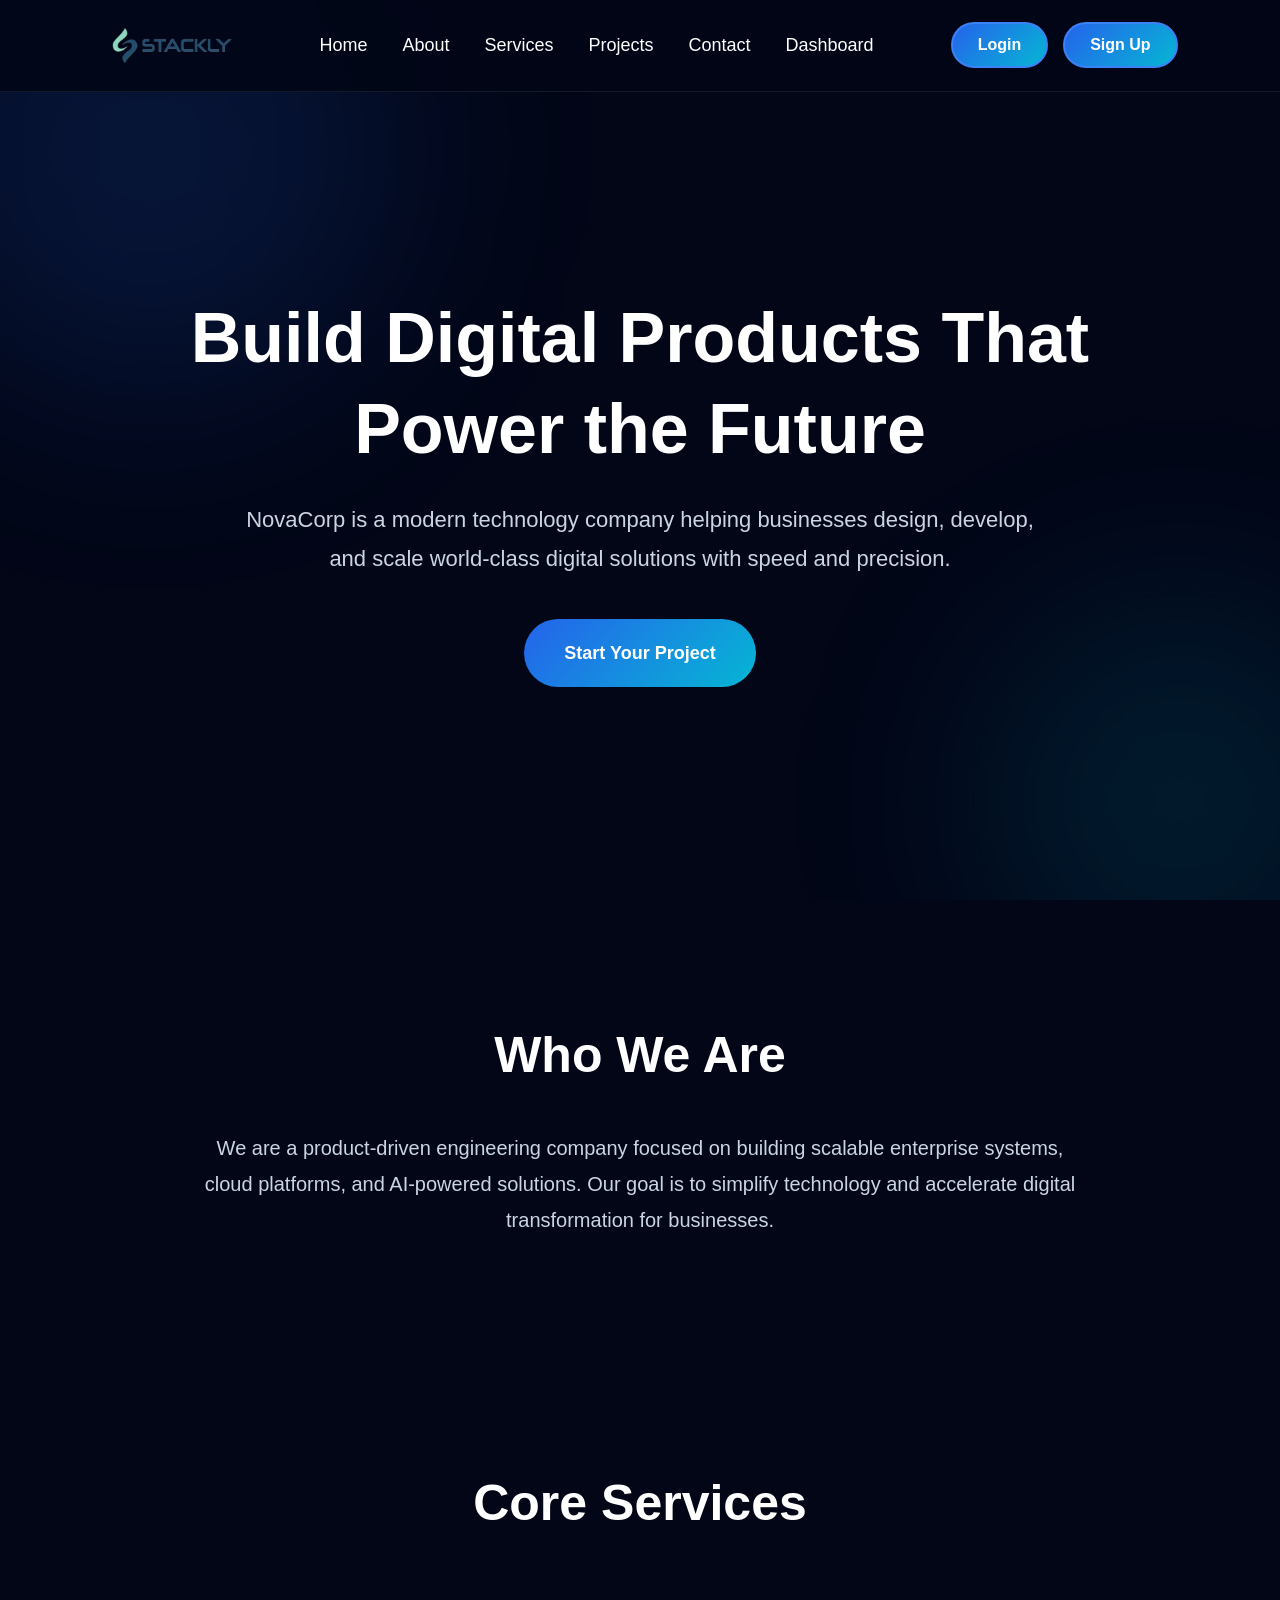
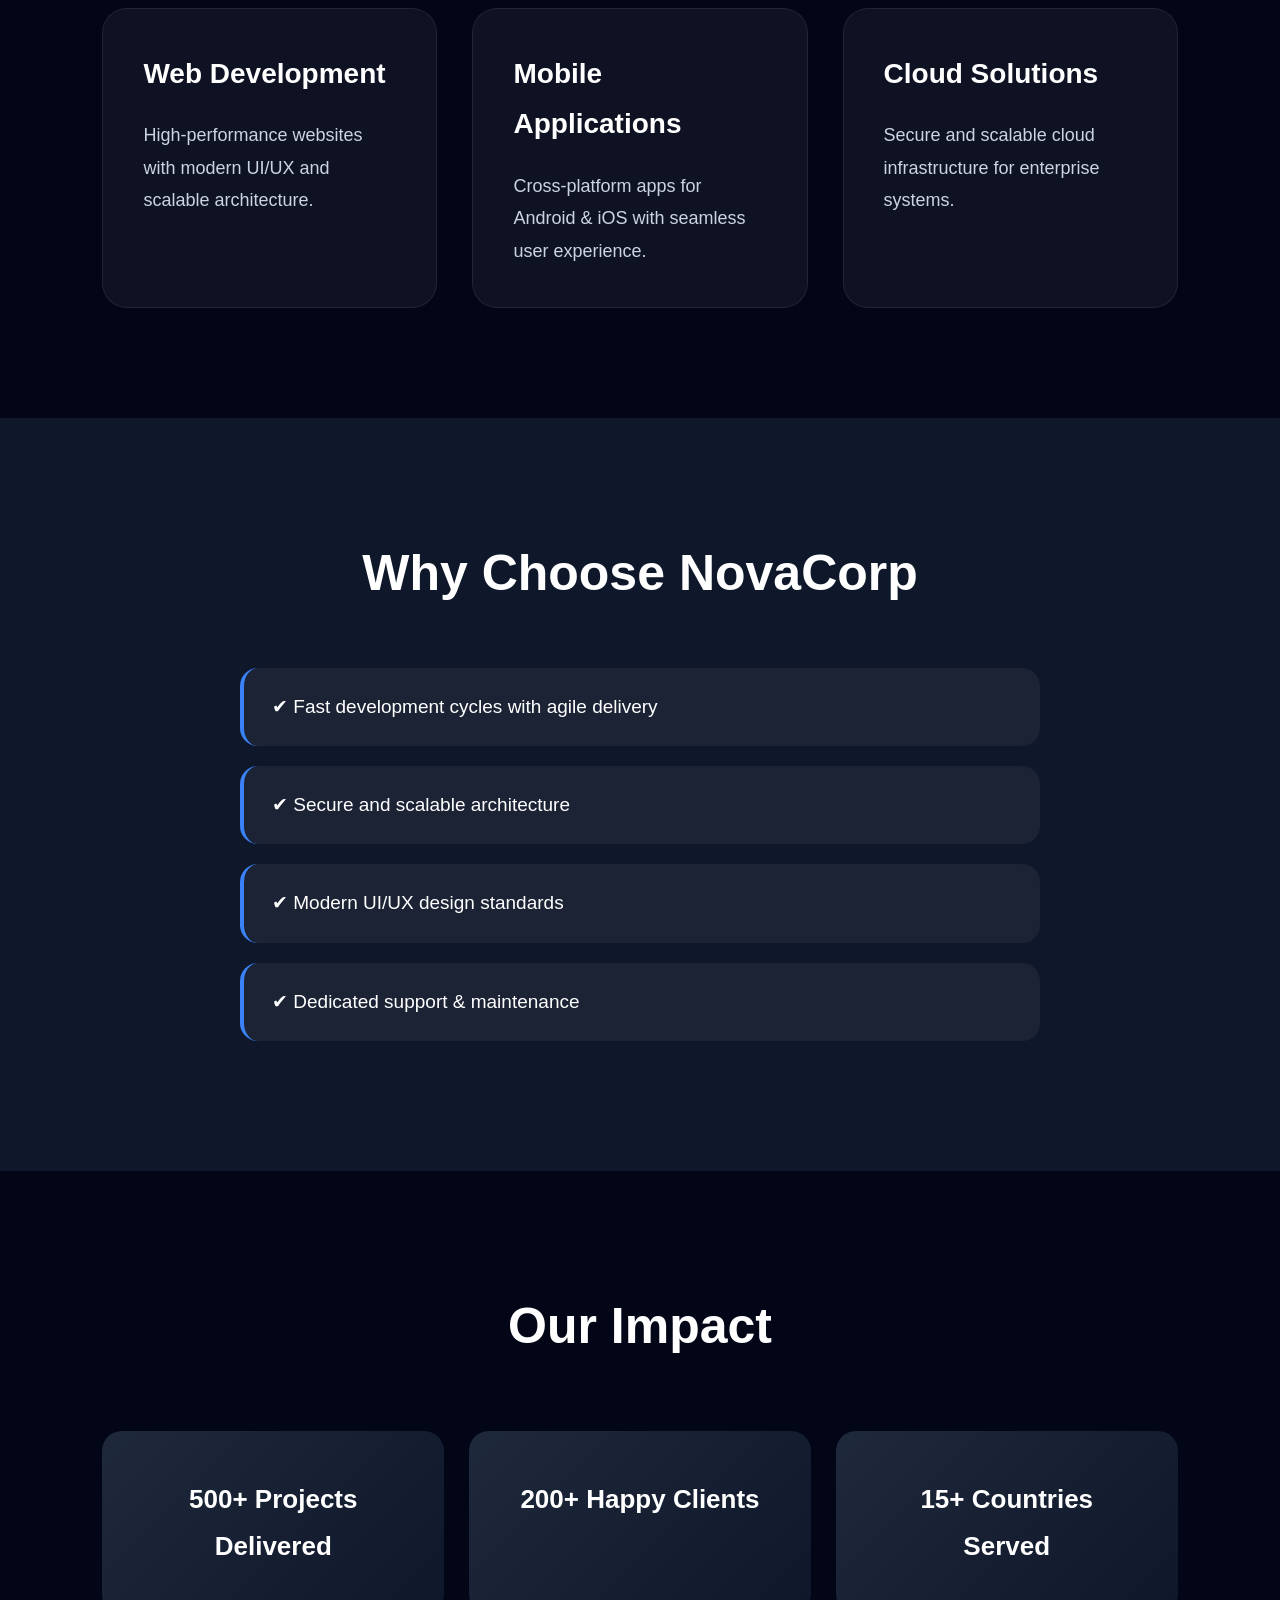
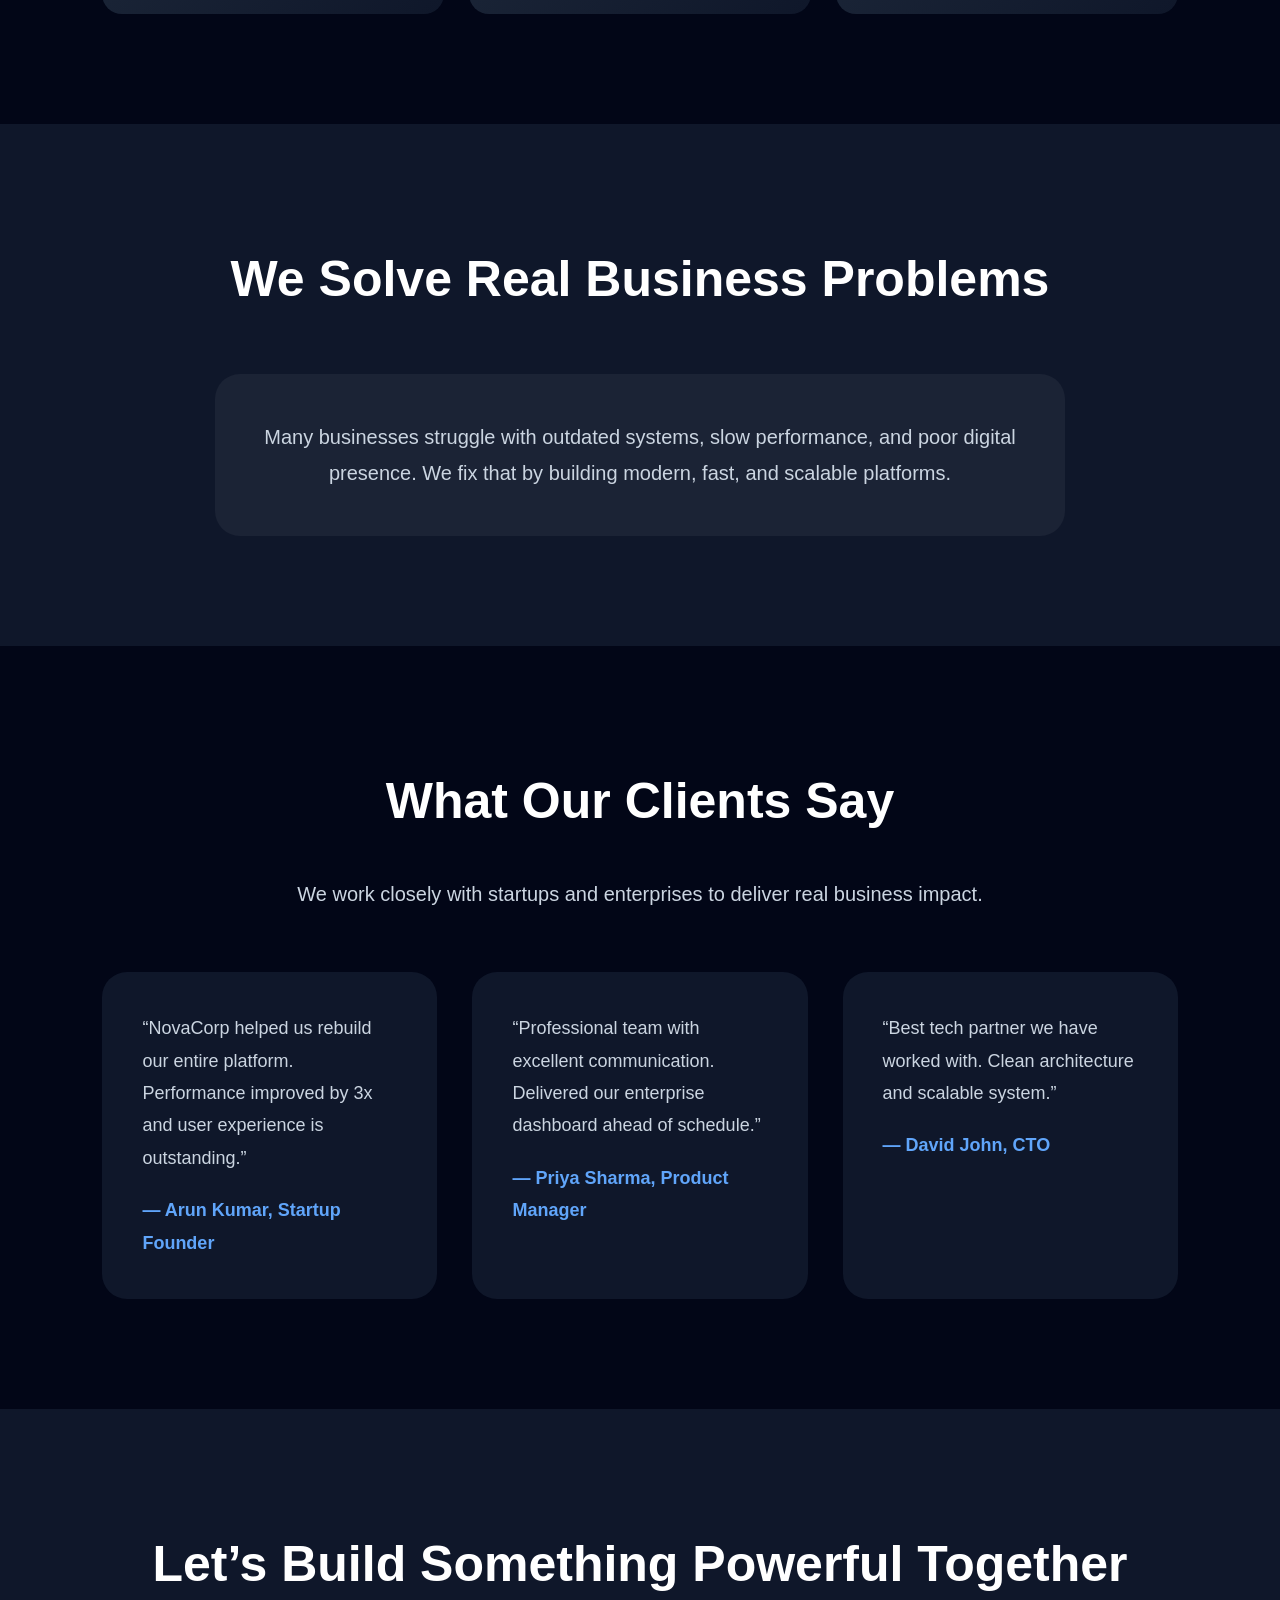
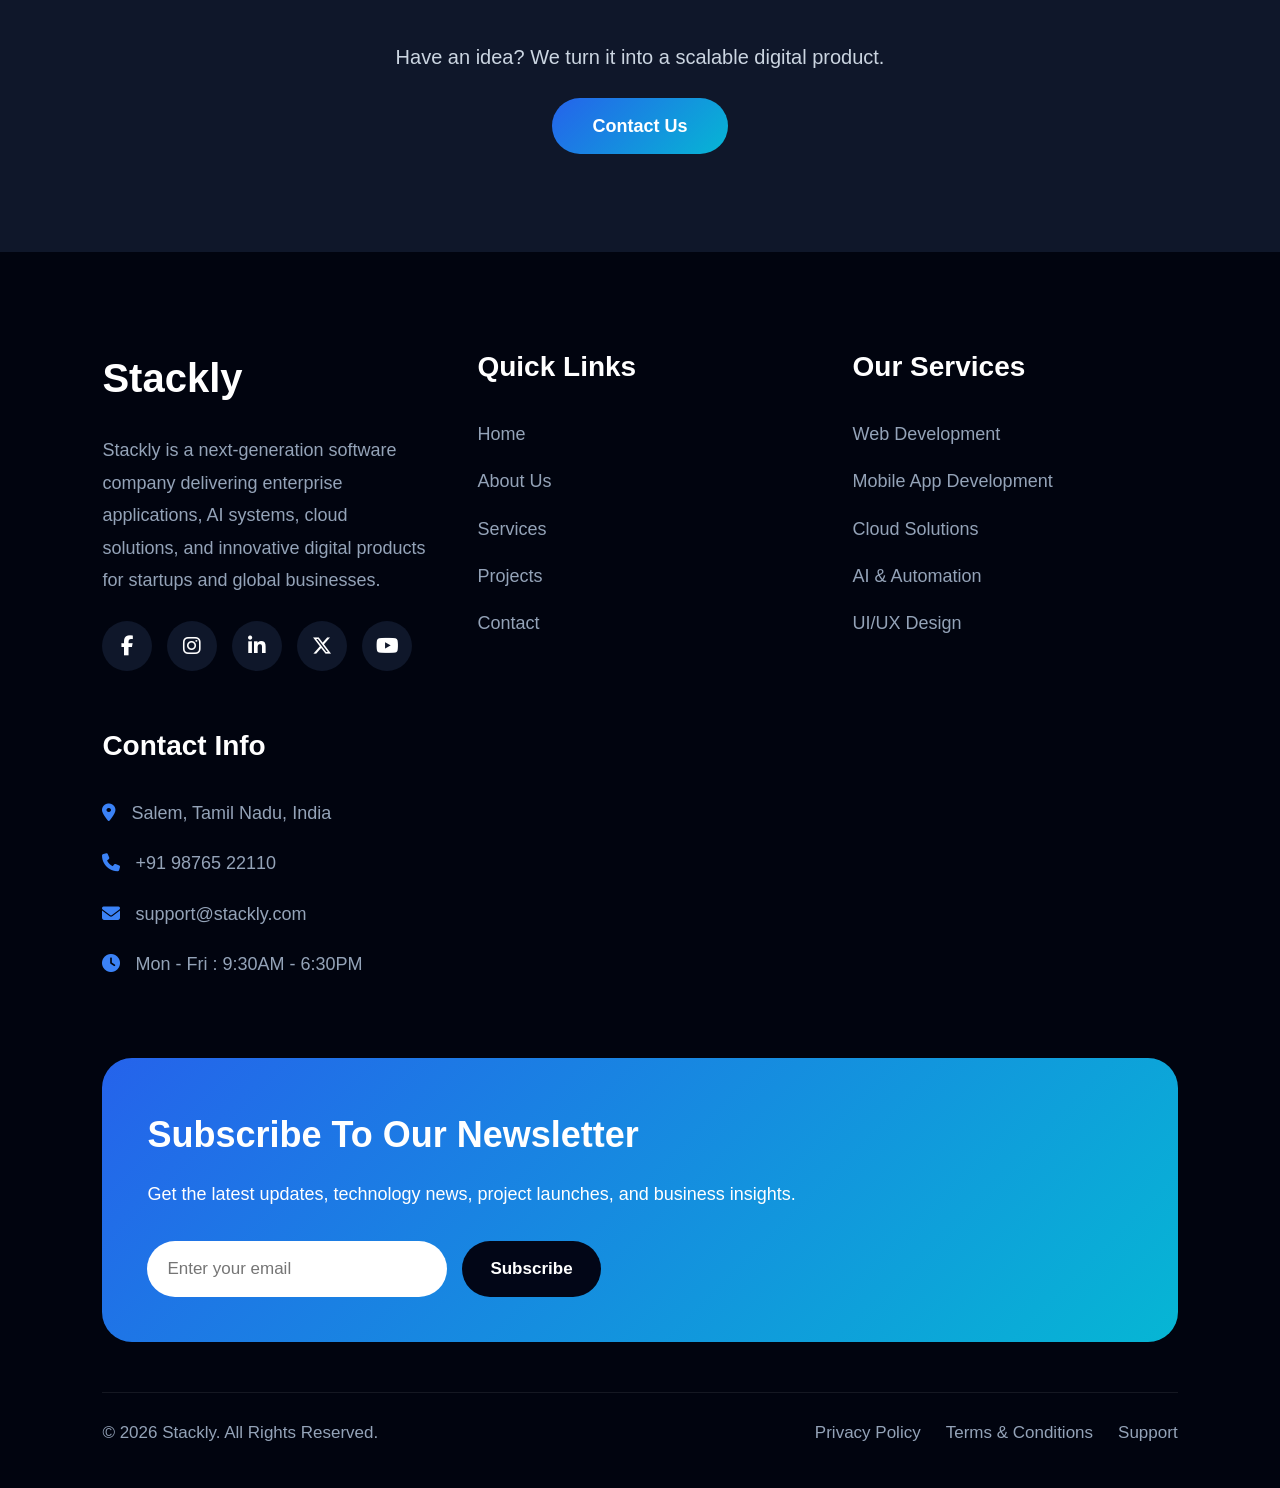
==== index.html @ de57955e "viewport" ====
<!DOCTYPE html>
<html>
<head>
  <title>Home | Stackly</title>
  <meta charset="UTF-8">
  <meta name="viewport" content="width=device-width, initial-scale=1.0">
  <link rel="stylesheet" href="css/home.css">
  <link rel="stylesheet"
  href="https://cdnjs.cloudflare.com/ajax/libs/font-awesome/6.5.1/css/all.min.css">
</head>
<body>

<!-- NAVBAR -->
<header class="navbar">

  <div class="sidebar-logo" onclick="goHome()">
  <img src="assets/logo-stackly (1).webp" alt="Company Logo">
</div>

  <nav>
    <ul class="nav-links" id="navLinks">
      <li><a href="index.html">Home</a></li>
      <li><a href="about.html">About</a></li>
      <li><a href="services.html">Services</a></li>
      <li><a href="projects.html">Projects</a></li>
      <li><a href="contact.html">Contact</a></li>
      <li><a href="dashboard.html">Dashboard</a></li>
    </ul>
  </nav>

  <div class="auth-buttons">
  <button class="btn-outline" onclick="openLogin()">Login</button>
  <button class="btn-primary" onclick="openSignup()">Sign Up</button>
</div>

  <div class="menu" id="menuBtn">☰</div>
</header>

<!----------------------------------- Home ----------------------------------------->

<!-- HERO -->
<section class="hero fade-in">
  <h1>Build Digital Products That Power the Future</h1>
  <p>
    NovaCorp is a modern technology company helping businesses design,
    develop, and scale world-class digital solutions with speed and precision.
  </p>

  <a href="services.html" class="btn">Start Your Project</a>
</section>

<!-- 1. ABOUT SNAPSHOT -->
<section class="section fade-in">
  <h2>Who We Are</h2>
  <p class="text">
    We are a product-driven engineering company focused on building scalable
    enterprise systems, cloud platforms, and AI-powered solutions. Our goal is
    to simplify technology and accelerate digital transformation for businesses.
  </p>
</section>

<!-- 2. CORE SERVICES -->
<section class="section fade-in">
  <h2>Core Services</h2>

  <div class="service-list">

    <div class="service">
      <h3>Web Development</h3>
      <p>High-performance websites with modern UI/UX and scalable architecture.</p>
    </div>

    <div class="service">
      <h3>Mobile Applications</h3>
      <p>Cross-platform apps for Android & iOS with seamless user experience.</p>
    </div>

    <div class="service">
      <h3>Cloud Solutions</h3>
      <p>Secure and scalable cloud infrastructure for enterprise systems.</p>
    </div>

  </div>
</section>

<!-- 3. WHY CHOOSE US -->
<section class="section dark fade-in">
  <h2>Why Choose NovaCorp</h2>

  <div class="points">
    <p>✔ Fast development cycles with agile delivery</p>
    <p>✔ Secure and scalable architecture</p>
    <p>✔ Modern UI/UX design standards</p>
    <p>✔ Dedicated support & maintenance</p>
  </div>
</section>

<!-- 4. ACHIEVEMENTS -->
<section class="section fade-in">
  <h2>Our Impact</h2>

  <div class="stats">
    <div>500+ Projects Delivered</div>
    <div>200+ Happy Clients</div>
    <div>15+ Countries Served</div>
  </div>
</section>

<!-- 5. PROBLEM SOLVING -->
<section class="section dark fade-in">
  <h2>We Solve Real Business Problems</h2>

  <div class="content-box">
    <p>
      Many businesses struggle with outdated systems, slow performance, and
      poor digital presence. We fix that by building modern, fast, and scalable platforms.
    </p>
  </div>
</section>

<!-- 6. TESTIMONIALS -->
<section class="section fade-in">
  <h2>What Our Clients Say</h2>
  <p class="text">
    We work closely with startups and enterprises to deliver real business impact.
  </p>

  <div class="testimonial-wrapper">

    <div class="testimonial">
      <p>
        “NovaCorp helped us rebuild our entire platform. Performance improved by 3x
        and user experience is outstanding.”
      </p>
      <h4>— Arun Kumar, Startup Founder</h4>
    </div>

    <div class="testimonial">
      <p>
        “Professional team with excellent communication. Delivered our enterprise
        dashboard ahead of schedule.”
      </p>
      <h4>— Priya Sharma, Product Manager</h4>
    </div>

    <div class="testimonial">
      <p>
        “Best tech partner we have worked with. Clean architecture and scalable system.”
      </p>
      <h4>— David John, CTO</h4>
    </div>

  </div>
</section>

<!-- 7. CALL TO ACTION -->
<section class="section call-section dark fade-in">
  <h2>Let’s Build Something Powerful Together</h2>
  <p>
    Have an idea? We turn it into a scalable digital product.
  </p>

  <a href="contact.html" class="btn call-btn">Contact Us</a>
</section>

<!-- FOOTER -->
 <!-- ================= FOOTER ================= -->

<footer class="footer">

  <!-- TOP FOOTER -->

  <div class="footer-top">

    <!-- COMPANY INFO -->

    <div class="footer-box">

      <h2 class="footer-logo">Stackly</h2>

      <p>
        Stackly is a next-generation software company
        delivering enterprise applications, AI systems,
        cloud solutions, and innovative digital products
        for startups and global businesses.
      </p>

      <div class="footer-social">

        <a href="#">
          <i class="fa-brands fa-facebook-f"></i>
        </a>

        <a href="#">
          <i class="fa-brands fa-instagram"></i>
        </a>

        <a href="#">
          <i class="fa-brands fa-linkedin-in"></i>
        </a>

        <a href="#">
          <i class="fa-brands fa-x-twitter"></i>
        </a>

        <a href="#">
          <i class="fa-brands fa-youtube"></i>
        </a>

      </div>

    </div>


    <!-- QUICK LINKS -->

    <div class="footer-box">

      <h3>Quick Links</h3>

      <ul>

        <li><a href="index.html">Home</a></li>

        <li><a href="about.html">About Us</a></li>

        <li><a href="services.html">Services</a></li>

        <li><a href="projects.html">Projects</a></li>

        <li><a href="contact.html">Contact</a></li>

      </ul>

    </div>


    <!-- SERVICES -->

    <div class="footer-box">

      <h3>Our Services</h3>

      <ul>

        <li><a href="#">Web Development</a></li>

        <li><a href="#">Mobile App Development</a></li>

        <li><a href="#">Cloud Solutions</a></li>

        <li><a href="#">AI & Automation</a></li>

        <li><a href="#">UI/UX Design</a></li>

      </ul>

    </div>


    <!-- CONTACT INFO -->

    <div class="footer-box">

      <h3>Contact Info</h3>

      <div class="footer-contact">

        <p>
          <i class="fa-solid fa-location-dot"></i>
          Salem, Tamil Nadu, India
        </p>

        <p>
          <i class="fa-solid fa-phone"></i>
          +91 98765 22110
        </p>

        <p>
          <i class="fa-solid fa-envelope"></i>
          support@stackly.com
        </p>

        <p>
          <i class="fa-solid fa-clock"></i>
          Mon - Fri : 9:30AM - 6:30PM
        </p>

      </div>

    </div>

  </div>


  <!-- NEWSLETTER -->

  <div class="newsletter">

    <div class="newsletter-content">

      <h2>Subscribe To Our Newsletter</h2>

      <p>
        Get the latest updates, technology news,
        project launches, and business insights.
      </p>

    </div>

    <form class="newsletter-form">

      <input type="email" placeholder="Enter your email">

      <button type="submit">
        Subscribe
      </button>

    </form>

  </div>


  <!-- FOOTER BOTTOM -->

  <div class="footer-bottom">

    <p>
      © 2026 Stackly. All Rights Reserved.
    </p>

    <div class="footer-bottom-links">

      <a href="#">Privacy Policy</a>

      <a href="#">Terms & Conditions</a>

      <a href="#">Support</a>

    </div>

  </div>

</footer>
<!-- ================= AUTH POPUP ================= -->

<div id="popupOverlay" class="popup-overlay">

  <div class="popup-container">

    <!-- CLOSE BUTTON -->
    <span class="popup-close" onclick="closePopup()">
      &times;
    </span>

    <!-- LEFT SIDE -->
    <div class="popup-left">

      <h1>Welcome 👋</h1>

      <p>
        Access your dashboard, analytics,
        projects and management system.
      </p>

      <div class="popup-feature-list">

        <div class="popup-feature-card">
          📊 Real-time Analytics
        </div>

        <div class="popup-feature-card">
          ⚡ Fast Dashboard
        </div>

        <div class="popup-feature-card">
          🔒 Secure Authentication
        </div>

      </div>

    </div>

    <!-- RIGHT SIDE -->
    <div class="popup-right">

      <!-- LOGIN -->
      <div id="loginForm" class="popup-login-box">

        <h2>Login</h2>

        <span>
          Access your account
        </span>

        <input
          id="loginEmail"
          type="email"
          placeholder="Enter Email"
        >

        <input
          id="loginPassword"
          type="password"
          placeholder="Enter Password"
        >

        <!-- FORGOT PASSWORD -->
        <p class="popup-forgot">
          <a href="#" onclick="forgotPassword()">Forgot Password?</a>
        </p>

        <select id="loginRole">

          <option value="user">
            User
          </option>

          <option value="admin">
            Admin
          </option>

        </select>

        <button onclick="login()">
          Login
        </button>

        <p class="popup-switch">

          Don't have an account?

          <span onclick="showSignup()">
            Signup
          </span>

        </p>

      </div>

      <!-- SIGNUP -->
      <div id="signupForm"
      class="popup-signup-box hidden">

        <h2>Create Account</h2>

        <span>
          Create your new account
        </span>

        <input
          id="signupName"
          type="text"
          placeholder="Enter Name"
        >

        <input
          id="signupEmail"
          type="email"
          placeholder="Enter Email"
        >

        <input
          id="signupPassword"
          type="password"
          placeholder="Enter Password"
        >

        <select id="signupRole">

          <option value="user">
            User
          </option>

          <option value="admin">
            Admin
          </option>

        </select>

        <button onclick="signup()">
          Create Account
        </button>

        <p class="popup-switch">

          Already have an account?

          <span onclick="showLogin()">
            Login
          </span>

        </p>

      </div>

    </div>

  </div>

</div>


<script src="javaScript/script.js"></script>

</body>
</html>
---- css/home.css ----
@import url('https://fonts.googleapis.com/css2?family=Poppins:wght@300;400;500;600;700;800&display=swap');

/* ================= GLOBAL ================= */

*{
  margin:0;
  padding:0;
  box-sizing:border-box;
  font-family:'Poppins',sans-serif;
}

html{
  scroll-behavior:smooth;
}

body{
  background:#020617;
  color:#ffffff;
  overflow-x:hidden;
  line-height:1.8;
}

.sidebar-logo {
  display: flex;
  align-items: center;
  justify-content: center;
  padding: 20px 10px;
  cursor: pointer;
}

.sidebar-logo img {
  width: 120px;      /* adjust size */
  height: auto;
  object-fit: contain;
  transition: 0.3s ease;
}

.sidebar-logo img:hover {
  transform: scale(1.05);
}

/* ================= SCROLLBAR ================= */

::-webkit-scrollbar{
  width:10px;
}

::-webkit-scrollbar-track{
  background:#020617;
}

::-webkit-scrollbar-thumb{
  background:linear-gradient(#2563eb,#06b6d4);
  border-radius:20px;
}

/* ================= ANIMATIONS ================= */

@keyframes fadeUp{

  from{
    opacity:0;
    transform:translateY(60px);
  }

  to{
    opacity:1;
    transform:translateY(0);
  }

}

@keyframes float{

  0%{
    transform:translateY(0);
  }

  50%{
    transform:translateY(-10px);
  }

  100%{
    transform:translateY(0);
  }

}

@keyframes glow{

  0%{
    box-shadow:0 0 10px rgba(37,99,235,0.3);
  }

  50%{
    box-shadow:0 0 30px rgba(37,99,235,0.7);
  }

  100%{
    box-shadow:0 0 10px rgba(37,99,235,0.3);
  }

}

.fade-in{
  animation:fadeUp 1s ease forwards;
}

/* ================= NAVBAR ================= */

.navbar{
  width:100%;
  padding:8px 8%;
  display:flex;
  justify-content:space-between;
  align-items:center;
  position:fixed;
  top:0;
  left:0;
  z-index:1000;
  background:rgba(2,6,23,0.9);
  backdrop-filter:blur(14px);
  border-bottom:1px solid rgba(255,255,255,0.08);
}

.logo{
  font-size:38px;
  font-weight:700;
  color:#ffffff;
}

.nav-links{
  display:flex;
  gap:35px;
  list-style:none;
}

.nav-links a{
  text-decoration:none;
  color:#ffffff;
  font-size:18px;
  font-weight:500;
  position:relative;
  transition:0.3s;
}

.nav-links a::after{
  content:'';
  position:absolute;
  left:0;
  bottom:-8px;
  width:0%;
  height:2px;
  background:#3b82f6;
  transition:0.4s;
}

.nav-links a:hover::after{
  width:100%;
}

.nav-links a:hover{
  color:#60a5fa;
}

.auth-buttons{
  display:flex;
  gap:15px;
}

.btn-outline,
.btn-primary{
  padding:12px 25px;
  border-radius:40px;
  text-decoration:none;
  font-size:16px;
  font-weight:600;
  transition:0.4s;
}

.btn-outline{
  border:2px solid #3b82f6;
  background:linear-gradient(135deg,#2563eb,#06b6d4);
  color:#ffffff;
}

.btn-outline:hover{
  background:#3b82f6;
}

.btn-primary{
  border:2px solid #3b82f6;
  background:linear-gradient(135deg,#2563eb,#06b6d4);
  color:#ffffff;
}

.btn-primary:hover{
  transform:translateY(-3px);
  animation:glow 1.5s infinite;
}

/* ================= TOGGLE ================= */

.menu{
  display:none;
  font-size:40px;
  color:#ffffff;
  cursor:pointer;
}

/* ================= HERO ================= */

.hero{
  min-height:100vh;
  display:flex;
  flex-direction:column;
  justify-content:center;
  align-items:center;
  text-align:center;
  padding:180px 8% 100px;
  position:relative;
  overflow:hidden;
}

.hero::before{
  content:'';
  position:absolute;
  width:500px;
  height:500px;
  background:rgba(37,99,235,0.15);
  filter:blur(100px);
  border-radius:50%;
  top:-100px;
  left:-100px;
}

.hero::after{
  content:'';
  position:absolute;
  width:400px;
  height:400px;
  background:rgba(6,182,212,0.12);
  filter:blur(100px);
  border-radius:50%;
  bottom:-100px;
  right:-100px;
}

.hero h1{
  font-size:70px;
  max-width:950px;
  line-height:1.3;
  margin-bottom:25px;
  font-weight:800;
  z-index:1;
}

.hero p{
  max-width:800px;
  font-size:22px;
  color:#cbd5e1;
  margin-bottom:40px;
  z-index:1;
}

.btn{
  padding:18px 40px;
  background:linear-gradient(135deg,#2563eb,#06b6d4);
  color:#ffffff;
  border-radius:50px;
  text-decoration:none;
  font-size:18px;
  font-weight:600;
  transition:0.4s;
  z-index:1;
}

.btn:hover{
  transform:translateY(-5px);
  animation:glow 1.5s infinite;
}

/* ================= SECTION ================= */

.section{
  padding:110px 8%;
}

.section h2{
  font-size:50px;
  margin-bottom:30px;
  text-align:center;
}

.text{
  max-width:900px;
  margin:auto;
  text-align:center;
  color:#cbd5e1;
  font-size:20px;
}

.dark{
  background:#0f172a;
}

/* ================= SERVICES ================= */

.service-list{
  margin-top:60px;
  display:grid;
  grid-template-columns:repeat(auto-fit,minmax(300px,1fr));
  gap:35px;
}

.service{
  background:rgba(255,255,255,0.05);
  padding:40px;
  border-radius:25px;
  border:1px solid rgba(255,255,255,0.08);
  transition:0.5s;
}

.service:hover{
  transform:translateY(-10px);
  border-color:#3b82f6;
  box-shadow:0 10px 30px rgba(37,99,235,0.2);
}

.service h3{
  font-size:28px;
  margin-bottom:20px;
}

.service p{
  color:#cbd5e1;
  font-size:18px;
}

/* ================= POINTS ================= */

.points{
  max-width:800px;
  margin:50px auto 0;
}

.points p{
  background:rgba(255,255,255,0.05);
  padding:22px 28px;
  margin-bottom:20px;
  border-radius:18px;
  border-left:4px solid #3b82f6;
  font-size:19px;
  transition:0.4s;
}

.points p:hover{
  transform:translateX(10px);
}

/* ================= STATS ================= */

.stats{
  margin-top:60px;
  display:grid;
  grid-template-columns:repeat(auto-fit,minmax(250px,1fr));
  gap:25px;
}

.stats div{
  background:linear-gradient(135deg,#1e293b,#0f172a);
  padding:45px;
  border-radius:20px;
  text-align:center;
  font-size:26px;
  font-weight:700;
  transition:0.4s;
}

.stats div:hover{
  transform:scale(1.05);
}

/* ================= CONTENT BOX ================= */

.content-box{
  max-width:850px;
  margin:50px auto 0;
  background:rgba(255,255,255,0.05);
  padding:45px;
  border-radius:25px;
  text-align:center;
  color:#cbd5e1;
  font-size:20px;
}

/* ================= TESTIMONIALS ================= */

.testimonial-wrapper{
  display:grid;
  grid-template-columns:repeat(auto-fit,minmax(320px,1fr));
  gap:35px;
  margin-top:60px;
}

.testimonial{
  background:#0f172a;
  padding:40px;
  border-radius:25px;
  transition:0.4s;
}

.testimonial:hover{
  transform:translateY(-10px);
  border:1px solid #3b82f6;
}

.testimonial p{
  color:#cbd5e1;
  margin-bottom:20px;
  font-size:18px;
}

.testimonial h4{
  color:#60a5fa;
  font-size:18px;
}

/* ================= CTA ================= */

.call-section{
  text-align:center;
}

.call-section p{
  color:#cbd5e1;
  margin:20px 0 35px;
  font-size:20px;
}

/* ================= FOOTER ================= */

.footer{
  background:#01040f;
  padding:90px 8% 40px;
}

.footer-top{
  display:grid;
  grid-template-columns:repeat(auto-fit,minmax(250px,1fr));
  gap:50px;
  margin-bottom:60px;
}

.footer-logo{
  font-size:40px;
  margin-bottom:20px;
}

.footer-box p{
  color:#94a3b8;
  font-size:18px;
}

.footer-box h3{
  margin-bottom:25px;
  font-size:28px;
}

.footer-box ul{
  list-style:none;
}

.footer-box ul li{
  margin-bottom:15px;
}

.footer-box ul li a{
  text-decoration:none;
  color:#94a3b8;
  font-size:18px;
  transition:0.3s;
}

.footer-box ul li a:hover{
  color:#3b82f6;
  padding-left:5px;
}

.footer-social{
  display:flex;
  gap:15px;
  margin-top:25px;
}

.footer-social a{
  width:50px;
  height:50px;
  display:flex;
  align-items:center;
  justify-content:center;
  border-radius:50%;
  background:#0f172a;
  color:#ffffff;
  text-decoration:none;
  transition:0.4s;
  font-size:20px;
}

.footer-social a:hover{
  transform:translateY(-5px);
  background:linear-gradient(135deg,#2563eb,#06b6d4);
}

.footer-contact p{
  margin-bottom:18px;
}

.footer-contact i{
  color:#3b82f6;
  margin-right:10px;
}

/* ================= NEWSLETTER ================= */

.newsletter{
  background:linear-gradient(135deg,#2563eb,#06b6d4);
  padding:45px;
  border-radius:30px;
  display:flex;
  justify-content:space-between;
  align-items:center;
  gap:30px;
  flex-wrap:wrap;
  margin-bottom:50px;
}

.newsletter-content h2{
  margin-bottom:10px;
  font-size:36px;
}

.newsletter-content p{
  font-size:18px;
}

.newsletter-form{
  display:flex;
  gap:15px;
  flex-wrap:wrap;
}

.newsletter-form input{
  padding:18px 20px;
  border:none;
  border-radius:50px;
  width:300px;
  outline:none;
  font-size:17px;
}

.newsletter-form button{
  padding:18px 28px;
  border:none;
  border-radius:50px;
  background:#020617;
  color:#ffffff;
  cursor:pointer;
  font-size:17px;
  font-weight:600;
  transition:0.4s;
}

.newsletter-form button:hover{
  transform:scale(1.05);
}

/* ================= FOOTER BOTTOM ================= */

.footer-bottom{
  border-top:1px solid rgba(255,255,255,0.08);
  padding-top:25px;
  display:flex;
  justify-content:space-between;
  align-items:center;
  flex-wrap:wrap;
  gap:20px;
}

.footer-bottom p{
  color:#94a3b8;
  font-size:17px;
}

.footer-bottom-links{
  display:flex;
  gap:25px;
}

.footer-bottom-links a{
  color:#94a3b8;
  text-decoration:none;
  font-size:17px;
  transition:0.3s;
}

.footer-bottom-links a:hover{
  color:#3b82f6;
}

/* ================= TABLET ================= */

/* ================= MOBILE AUTH BUTTONS ================= */

@media(max-width:992px){

  .auth-buttons{

    display:flex;
    
    margin-top:10px;
    margin-bottom: 10px;

    gap:15px;
  }

  .auth-buttons button{

    

    padding:8px 15px;


    border-radius:12px;

    font-size:17px;
  }

}

@media(max-width:992px){

  .menu{
    display:block;
  }

  

  .nav-links{
    position:fixed;
    top:90px;
    right:-100%;
    width:100%;
    height:100vh;
    background:#0f172a;
    flex-direction:column;
    align-items:center;
    justify-content:flex-start;
    gap:35px;
    padding-top:60px;
    transition:0.5s;
  }

  .nav-links.show{
    right:0;
  }

  .hero h1{
    font-size:55px;
  }

  .hero p{
    font-size:20px;
  }

}

/* ================= MOBILE ================= */

@media(max-width:768px){

  .navbar{
    padding:20px 6%;
  }

  .logo{
    font-size:34px;
  }

  .hero{
    padding:180px 6% 100px;
    max-height:50vh;
  }

  .hero h1{
    font-size:45px;
  }

  .hero p{
    font-size:20px;
  }

  .section{
    padding:90px 6%;
  }

  .section h2{
    font-size:40px;
  }

  .text{
    font-size:19px;
  }

  .service h3{
    font-size:25px;
  }

  .service p{
    font-size:18px;
  }

  .footer-bottom{
    justify-content:center;
    text-align:center;
  }

}

/* ================= SMALL MOBILE ================= */

@media(max-width:480px){

  .hero h1{
    font-size:38px;
  }

  .hero p{
    font-size:18px;
  }

  .section h2{
    font-size:34px;
  }

  .nav-links a{
    font-size:22px;
  }

  .newsletter-content h2{
    font-size:30px;
  }

  .footer-bottom-links{
    flex-direction:column;
    gap:12px;
  }

}

/* ================= MOBILE NAVBAR FIX ================= */

@media(max-width:992px){

  .menu{
    display:block;
    font-size:38px;
    cursor:pointer;
    z-index:1001;
  }



  .nav-links{
    position:absolute;
    top:85px;
    right:6%;
    width:260px;
    height:auto;
    background:#0f172a;
    border:1px solid rgba(255,255,255,0.08);
    border-radius:20px;
    padding:30px 25px;

    display:flex;
    flex-direction:column;
    align-items:flex-start;
    gap:25px;

    opacity:0;
    visibility:hidden;
    transform:translateY(-20px);

    transition:0.4s ease;
    z-index:1000;

    box-shadow:0 10px 40px rgba(0,0,0,0.4);
  }

  /* SHOW MENU */

  .nav-links.show{
    opacity:1;
    visibility:visible;
    transform:translateY(0);
  }

  .nav-links li{
    list-style:none;
    width:100%;
  }

  .nav-links a{
    color:#ffffff;
    text-decoration:none;
    font-size:22px;
    font-weight:500;
    width:100%;
    display:block;
    transition:0.3s;
  }

  .nav-links a:hover{
    color:#60a5fa;
    padding-left:8px;
  }

}


/* ================= MOBILE ================= */

@media(max-width:768px){

  .navbar{
    padding:20px 6%;
  }

  .logo{
    font-size:34px;
  }

  .hero{
    padding:180px 6% 100px;
    max-height:50vh;
  }

  .hero h1{
    font-size:45px;
  }

  .hero p{
    font-size:20px;
  }

  .section{
    padding:90px 6%;
  }

  .section h2{
    font-size:40px;
  }

  .text{
    font-size:19px;
  }

  .service h3{
    font-size:25px;
  }

  .service p{
    font-size:18px;
  }

  .footer-bottom{
    justify-content:center;
    text-align:center;
  }

}

/* ================= SMALL MOBILE ================= */

@media(max-width:480px){

  .hero h1{
    font-size:38px;
  }

  .hero p{
    font-size:18px;
  }

  .section h2{
    font-size:34px;
  }

  .nav-links a{
    font-size:22px;
  }

  .newsletter-content h2{
    font-size:30px;
  }

  .footer-bottom-links{
    flex-direction:column;
    gap:12px;
  }

}


/* ================= MOBILE NAVBAR FIX ================= */

@media(max-width:992px){

  .menu{
    display:block;
    font-size:38px;
    cursor:pointer;
    z-index:1001;
  }


  .nav-links{
    position:absolute;
    top:85px;
    right:6%;
    width:260px;
    height:auto;
    background:#0f172a;
    border:1px solid rgba(255,255,255,0.08);
    border-radius:20px;
    padding:30px 25px;

    display:flex;
    flex-direction:column;
    align-items:flex-start;
    gap:25px;

    opacity:0;
    visibility:hidden;
    transform:translateY(-20px);

    transition:0.4s ease;
    z-index:1000;

    box-shadow:0 10px 40px rgba(0,0,0,0.4);
  }

  /* SHOW MENU */

  .nav-links.show{
    opacity:1;
    visibility:visible;
    transform:translateY(0);
  }

  .nav-links li{
    list-style:none;
    width:100%;
  }

  .nav-links a{
    color:#ffffff;
    text-decoration:none;
    font-size:22px;
    font-weight:500;
    width:100%;
    display:block;
    transition:0.3s;
  }

  .nav-links a:hover{
    color:#60a5fa;
    padding-left:8px;
  }

}

/* ==================================== LOGIN AND SIGNUP FORMS ==================================== */

/* ================= POPUP ================= */

.auth-overlay{
  position: fixed;
  top:0;
  left:0;
  width:100%;
  height:100%;
  background: rgba(0,0,0,0.7);
  display:flex;
  justify-content:center;
  align-items:center;
  z-index:9999;

  opacity:0;
  visibility:hidden;
  transition:0.3s;
}

.auth-overlay.show{
  opacity:1;
  visibility:visible;
}

/* POPUP BOX */

.auth-popup{
  width:400px;
  background:#111827;
  padding:40px;
  border-radius:20px;
  position:relative;
  box-shadow:0 10px 40px rgba(0,0,0,0.5);
}

/* CLOSE BUTTON */

.close-popup{
  position:absolute;
  top:15px;
  right:20px;
  font-size:28px;
  cursor:pointer;
  color:white;
}

/* FORM */

.auth-form{
  display:flex;
  flex-direction:column;
  gap:15px;
}

.auth-form h2{
  color:white;
  font-size:30px;
}

.auth-form input,
.auth-form select{
  padding:14px;
  border:none;
  border-radius:10px;
  background:#1f2937;
  color:white;
  font-size:15px;
}

.auth-form button{
  padding:14px;
  border:none;
  border-radius:10px;
  background:#2563eb;
  color:white;
  font-size:16px;
  cursor:pointer;
  transition:0.3s;
}

.auth-form button:hover{
  background:#1d4ed8;
}

.switch-text{
  color:#cbd5e1;
  text-align:center;
}

.switch-text span{
  color:#3b82f6;
  cursor:pointer;
  font-weight:600;
}

.hidden{
  display:none;
}

/* MOBILE */

@media(max-width:500px){

  .auth-popup{
    width:90%;
    padding:30px 20px;
  }

}

/* =========================== SIGNUP AND LOGIN FORMS =========================== */
/* ================= RESET ================= */

*{
  margin:0;
  padding:0;
  box-sizing:border-box;
  font-family:'Segoe UI',sans-serif;
}

/* ================= POPUP OVERLAY ================= */

.popup-overlay{
  position:fixed;
  top:0;
  left:0;

  width:100%;
  height:100%;

  display:flex;
  justify-content:center;
  align-items:center;

  background:rgba(0,0,0,0.75);

  z-index:9999;

  opacity:0;
  visibility:hidden;

  transition:.4s;
}

.popup-overlay.show{
  opacity:1;
  visibility:visible;
}

/* ================= BACKGROUND GLOW ================= */

.popup-bg-glow{
  position:absolute;
  width:100%;
  height:100%;

  background:
    radial-gradient(circle at top left,#3b82f680,transparent 35%),
    radial-gradient(circle at bottom right,#9333ea80,transparent 35%);

  filter:blur(70px);

  animation:popupBgMove 10s infinite alternate;
}

@keyframes popupBgMove{

  from{
    transform:scale(1);
  }

  to{
    transform:scale(1.2);
  }

}

/* ================= MAIN CONTAINER ================= */

.popup-container{
  width:950px;
  height:580px;

  display:flex;

  overflow:hidden;

  border-radius:25px;

  position:relative;
  z-index:2;

  background:rgba(255,255,255,0.05);

  backdrop-filter:blur(20px);

  box-shadow:0 20px 50px rgba(0,0,0,0.5);

  animation:popupFade .5s ease;
}

@keyframes popupFade{

  from{
    opacity:0;
    transform:translateY(40px);
  }

  to{
    opacity:1;
    transform:translateY(0);
  }

}

/* ================= CLOSE BUTTON ================= */

.popup-close{
  position:absolute;

  top:18px;
  right:25px;

  font-size:32px;
  color:#94a3b8;

  cursor:pointer;

  z-index:10;

  transition:.3s;
}

.popup-close:hover{
  color:white;
  transform:rotate(90deg);
}

/* ================= LEFT SIDE ================= */

.popup-left{
  flex:1;

  padding:60px;

  display:flex;
  flex-direction:column;
  justify-content:center;

  background:rgba(255,255,255,0.03);
}

.popup-left h1{
  font-size:45px;
  margin-bottom:20px;
}

.popup-left p{
  color:#cbd5e1;
  line-height:1.8;
  margin-bottom:30px;
}

/* ================= FEATURE LIST ================= */

.popup-feature-list{
  display:flex;
  flex-direction:column;
  gap:15px;
}

.popup-feature-card{
  padding:15px;

  border-radius:14px;

  background:rgba(255,255,255,0.08);

  backdrop-filter:blur(10px);

  animation:popupFloat 3s infinite ease-in-out;
}

.popup-feature-card:nth-child(2){
  animation-delay:.3s;
}

.popup-feature-card:nth-child(3){
  animation-delay:.6s;
}

@keyframes popupFloat{

  0%,100%{
    transform:translateY(0px);
  }

  50%{
    transform:translateY(-8px);
  }

}

/* ================= RIGHT SIDE ================= */

.popup-right{
  flex:1;

  display:flex;
  justify-content:center;
  align-items:center;

  background:rgba(0,0,0,0.2);
}

/* ================= LOGIN + SIGNUP BOX ================= */

.popup-login-box,
.popup-signup-box{
  width:80%;

  display:flex;
  flex-direction:column;

  animation:popupUp 1s ease;
}

@keyframes popupUp{

  from{
    opacity:0;
    transform:translateY(40px);
  }

  to{
    opacity:1;
    transform:translateY(0);
  }

}

/* ================= HEADINGS ================= */

.popup-login-box h2,
.popup-signup-box h2{
  font-size:35px;
  margin-bottom:10px;
}

.popup-login-box span,
.popup-signup-box span{
  color:#94a3b8;
  margin-bottom:30px;
}

/* ================= INPUTS ================= */

.popup-forgot{
  text-align:right;
  margin-top:-10px;
  margin-bottom:15px;
}

.popup-forgot a{
  color:#3b82f6;
  font-size:14px;
  text-decoration:none;
  cursor:pointer;
}

.popup-forgot a:hover{
  text-decoration:underline;
}

/* ,,,....................................... */

.popup-login-box input,
.popup-login-box select,
.popup-signup-box input,
.popup-signup-box select{

  padding:15px;

  margin-bottom:18px;

  border:none;
  outline:none;

  border-radius:12px;

  background:rgba(255,255,255,0.08);

  color:white;

  transition:.3s;
}

.popup-login-box input:focus,
.popup-login-box select:focus,
.popup-signup-box input:focus,
.popup-signup-box select:focus{

  background:rgba(255,255,255,0.15);

  transform:scale(1.02);
}

/* ================= SELECT OPTION ================= */

.popup-login-box select option,
.popup-signup-box select option{
  background:#0f172a;
  color:white;
}

/* ================= BUTTON ================= */

.popup-login-box button,
.popup-signup-box button{

  padding:15px;

  border:none;

  border-radius:12px;

  background:linear-gradient(
    45deg,
    #3b82f6,
    #9333ea
  );

  color:white;

  font-size:16px;
  font-weight:bold;

  cursor:pointer;

  transition:.3s;
}

.popup-login-box button:hover,
.popup-signup-box button:hover{

  transform:translateY(-3px);

  box-shadow:0 10px 30px rgba(59,130,246,0.5);
}

/* ================= SWITCH TEXT ================= */

.popup-switch{
  margin-top:20px;

  color:#94a3b8;

  text-align:center;
}

.popup-switch span{
  color:#3b82f6;
  cursor:pointer;
  font-weight:bold;
}

.popup-switch span:hover{
  text-decoration:underline;
}

/* ================= HIDDEN ================= */

.hidden{
  display:none;
}

/* ================= MOBILE ================= */

@media(max-width:900px){

  .popup-container{
    width:95%;
    height:auto;

    flex-direction:column;
  }

  .popup-left{
    display:none;
  }

  .popup-right{
    padding:40px 0;
  }

  .popup-login-box,
  .popup-signup-box{
    width:90%;
  }

}

@media(max-width:500px){

  .popup-container{
    border-radius:18px;
  }

  .popup-login-box h2,
  .popup-signup-box h2{
    font-size:28px;
  }

  .popup-close{
    top:12px;
    right:18px;
  }

}
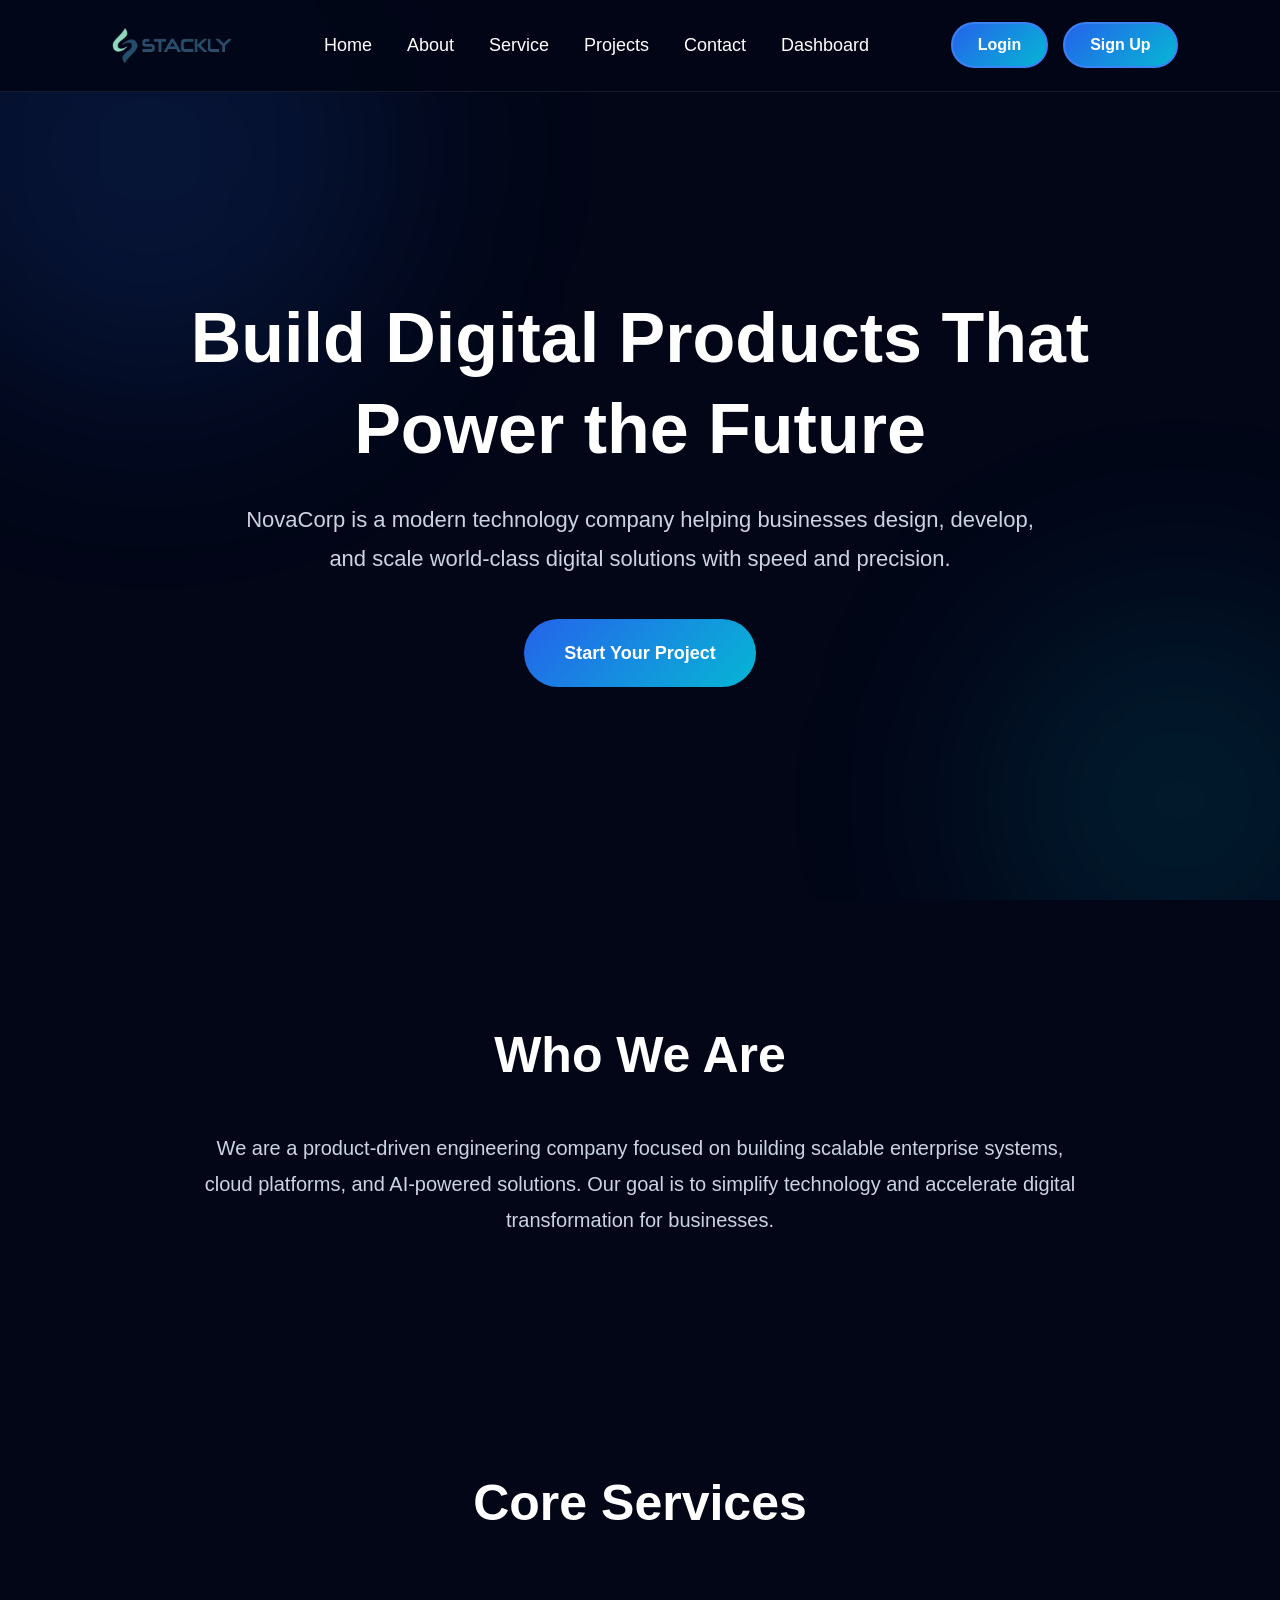
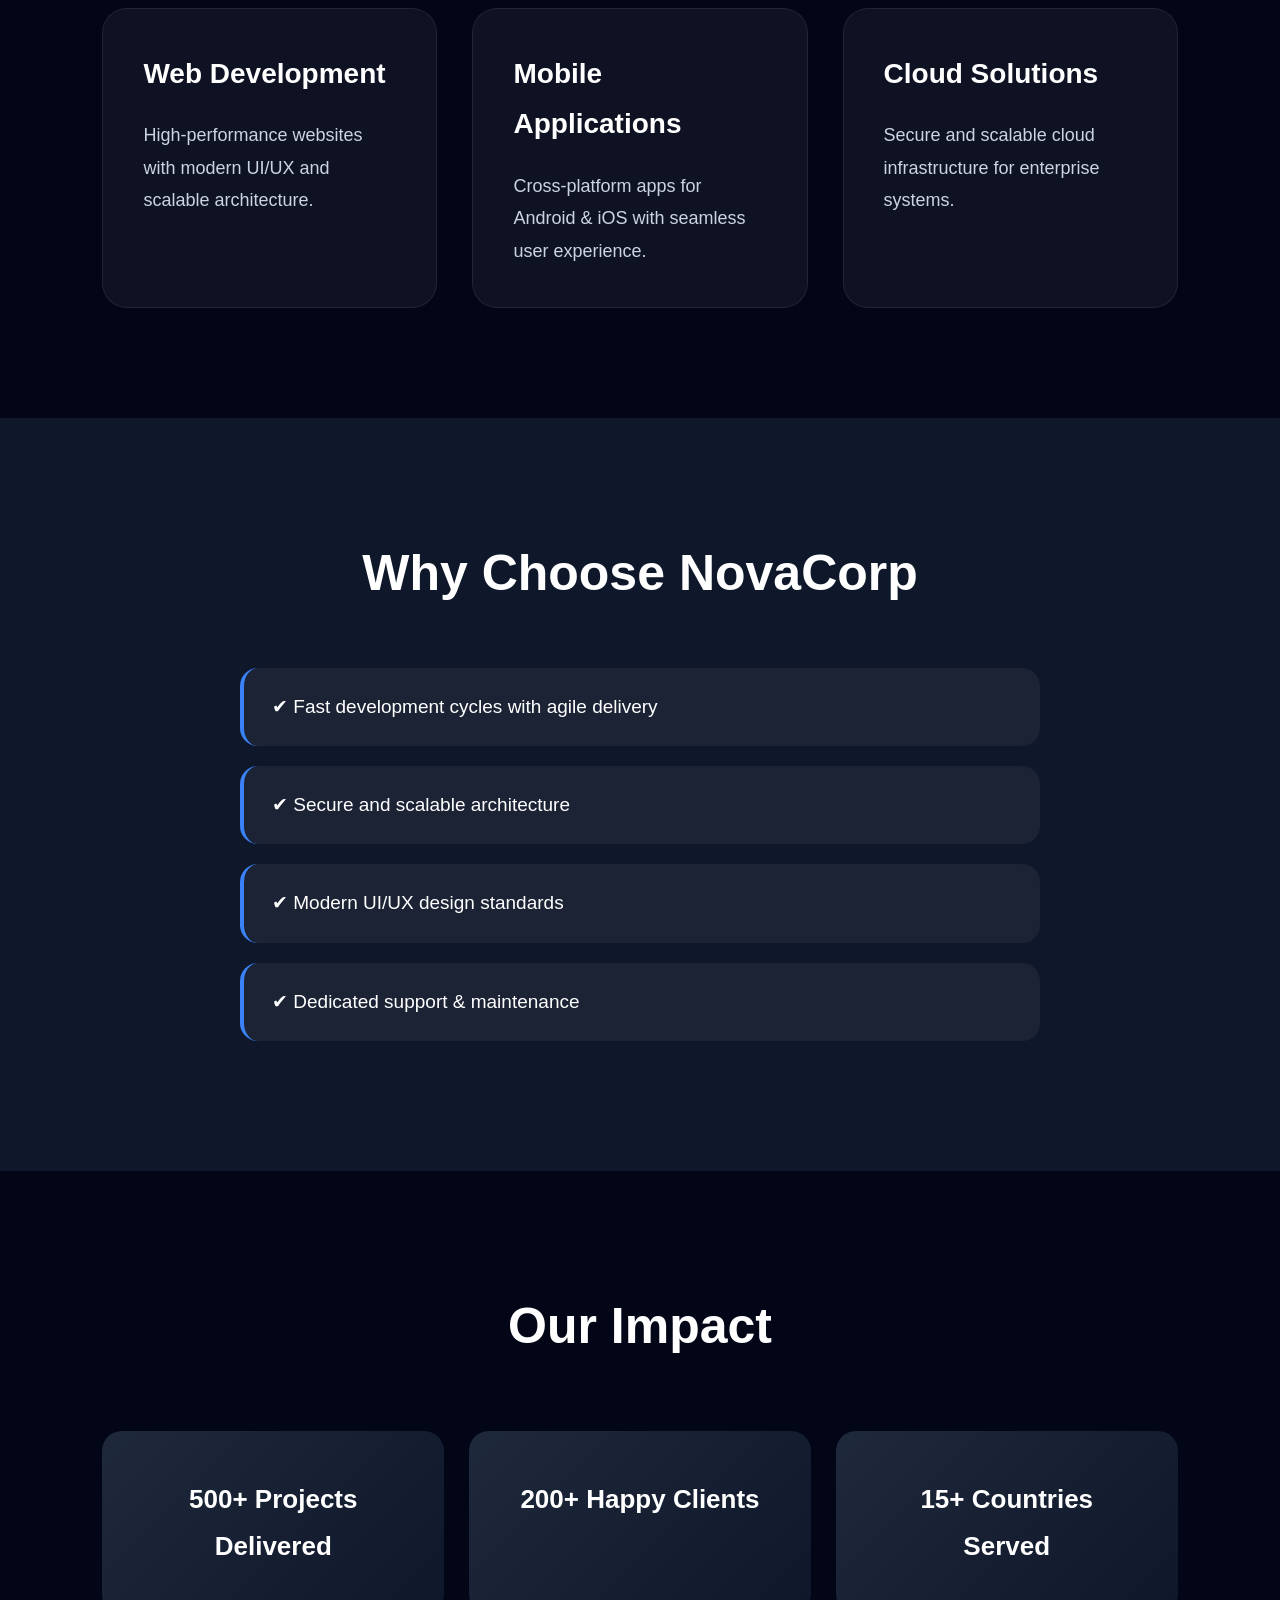
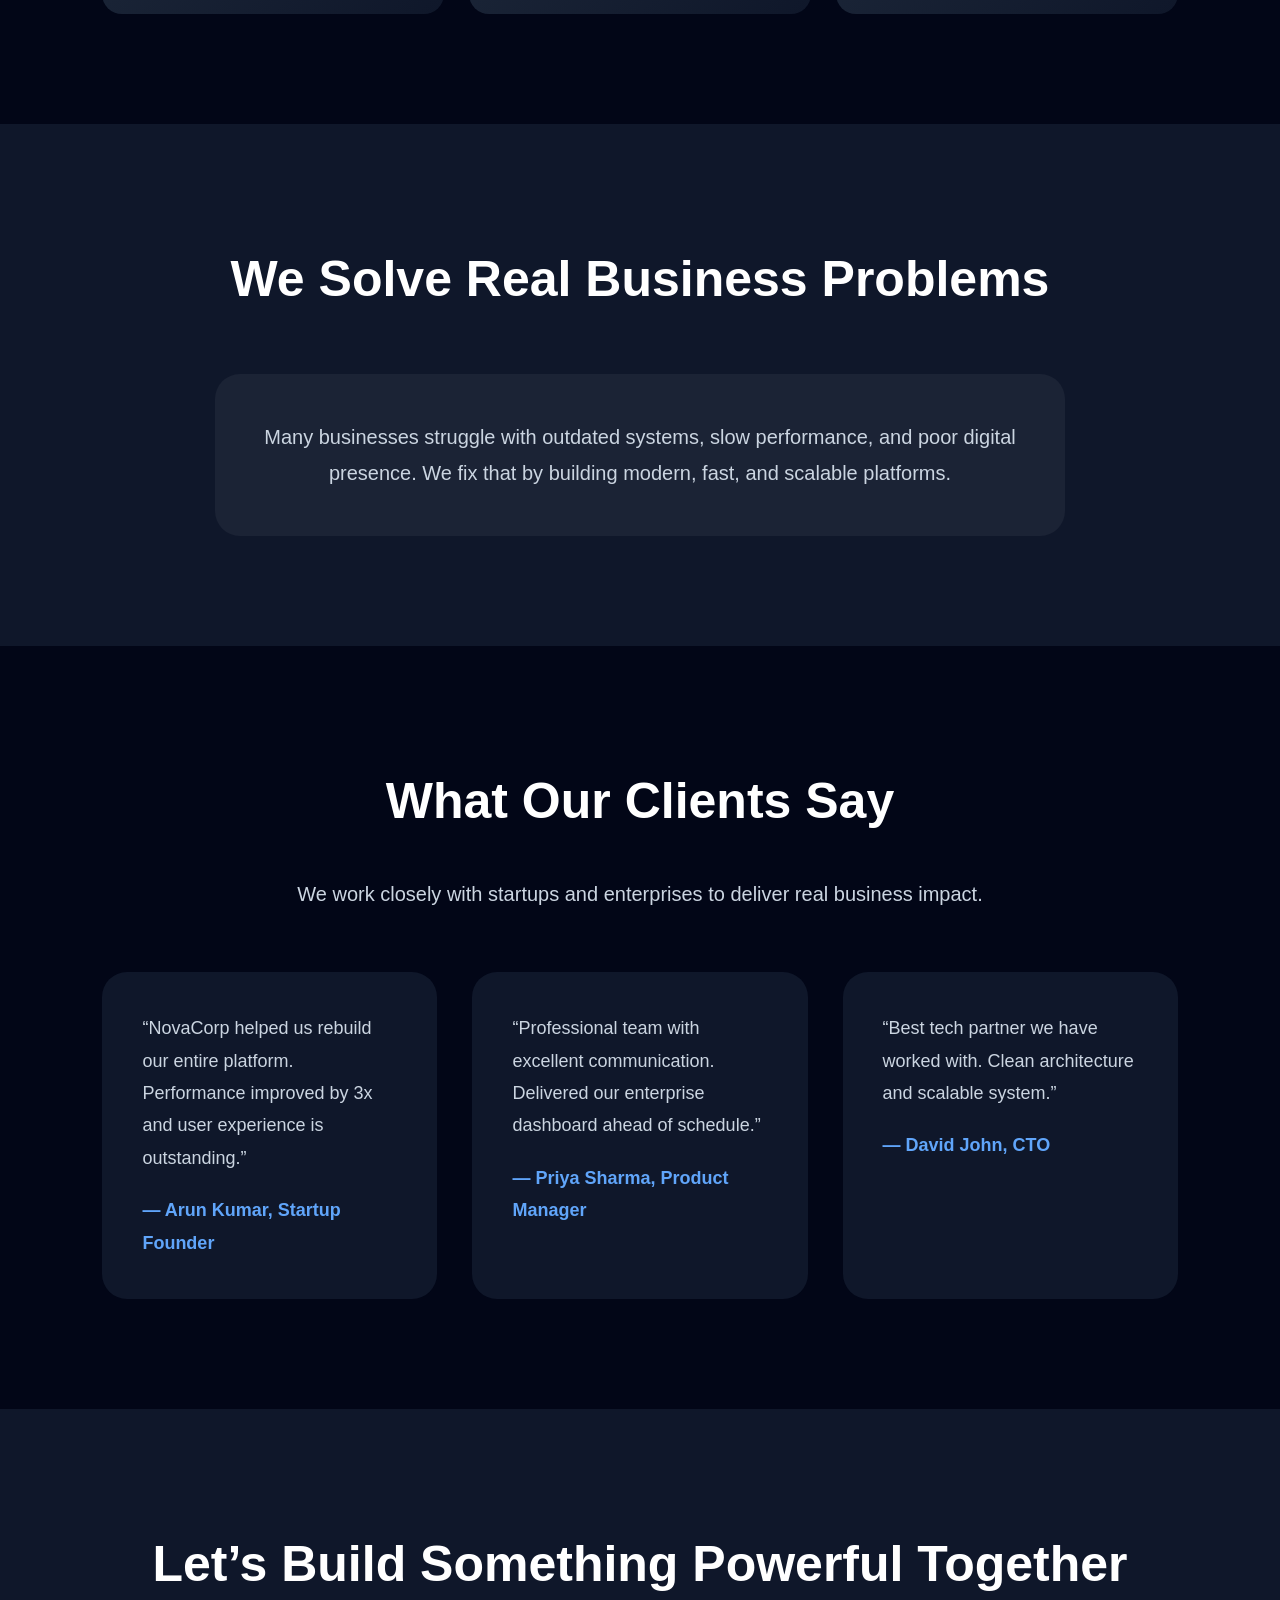
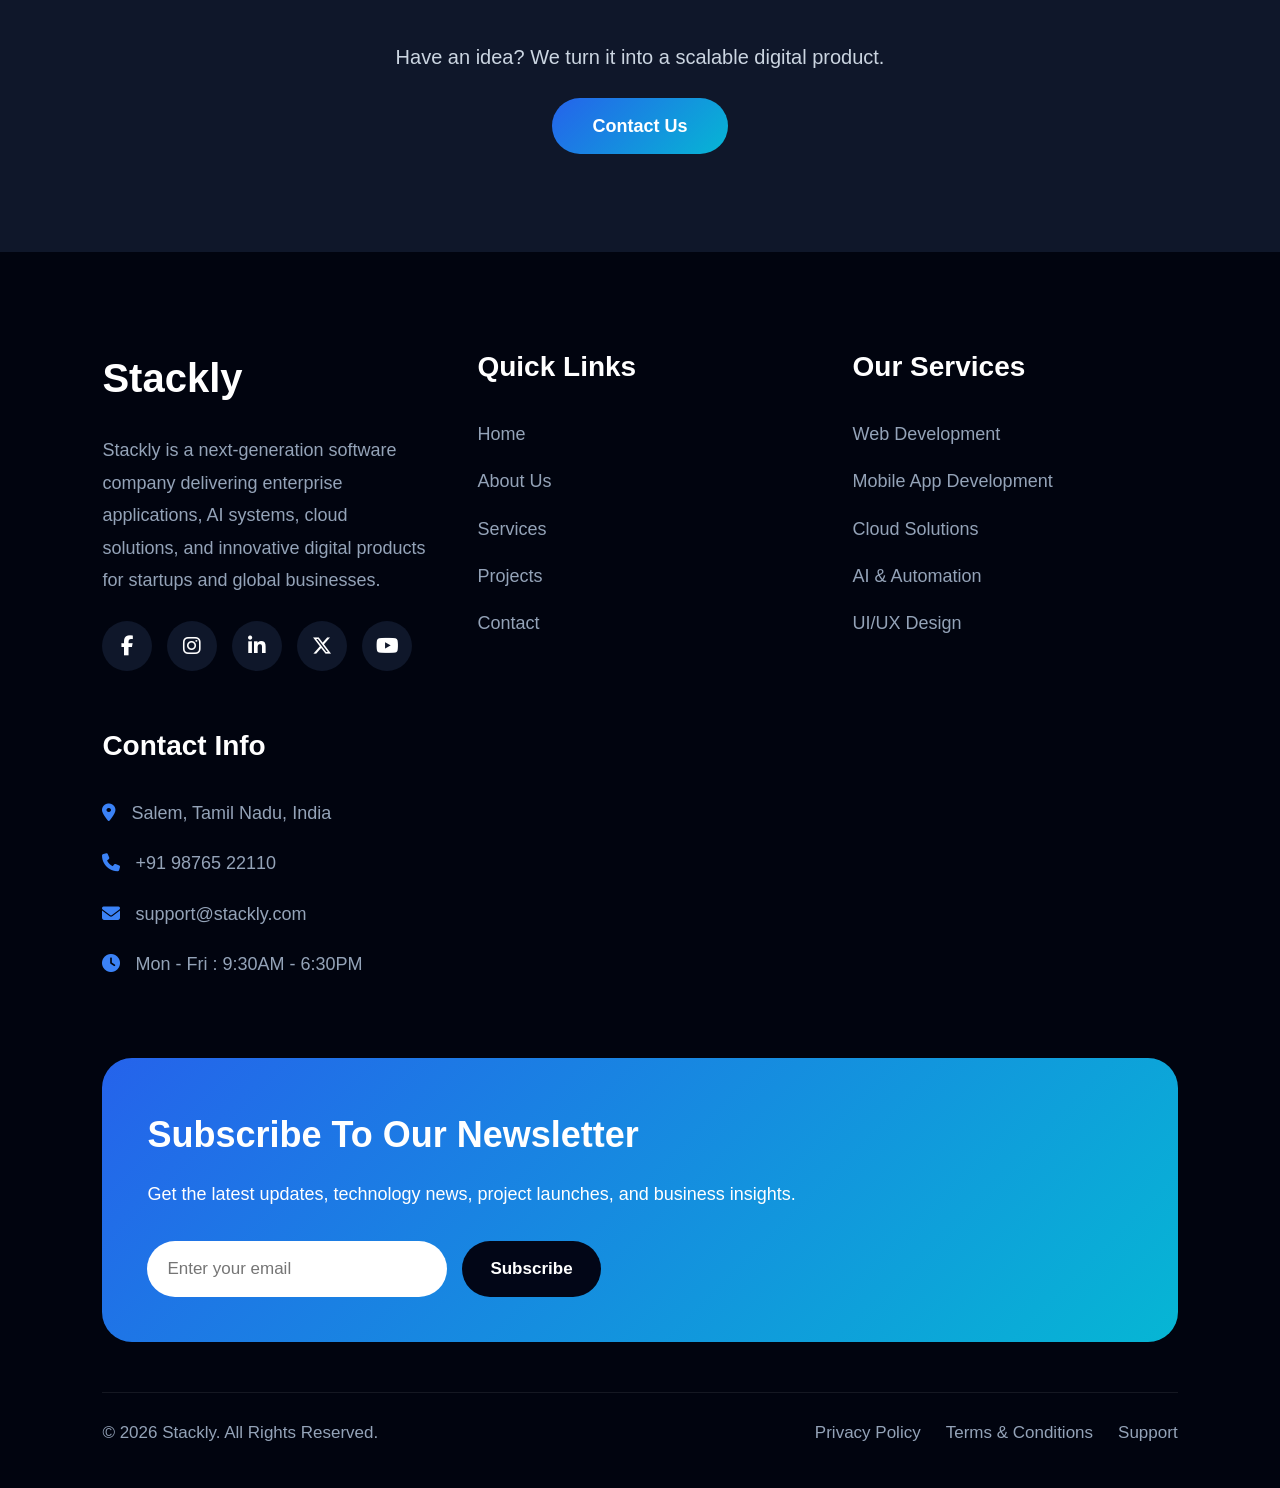
==== commit 0197ac65: "new1" ====
--- a/index.html
+++ b/index.html
@@ -2,9 +2,9 @@
 <html>
 <head>
   <title>Home | Stackly</title>
-  <meta charset="UTF-8">
   <meta name="viewport" content="width=device-width, initial-scale=1.0">
   <link rel="stylesheet" href="css/home.css">
+  <meta name="viewport" content="width=device-width, initial-scale=1.0">
   <link rel="stylesheet"
   href="https://cdnjs.cloudflare.com/ajax/libs/font-awesome/6.5.1/css/all.min.css">
 </head>
@@ -21,7 +21,7 @@
     <ul class="nav-links" id="navLinks">
       <li><a href="index.html">Home</a></li>
       <li><a href="about.html">About</a></li>
-      <li><a href="services.html">Services</a></li>
+      <li><a href="services.html">Service</a></li>
       <li><a href="projects.html">Projects</a></li>
       <li><a href="contact.html">Contact</a></li>
       <li><a href="dashboard.html">Dashboard</a></li>
@@ -404,6 +404,7 @@
           type="password"
           placeholder="Enter Password"
         >
+        <small id="passwordHint" class="hint-text"> </small>
 
         <!-- FORGOT PASSWORD -->
         <p class="popup-forgot">
@@ -439,60 +440,52 @@
       </div>
 
       <!-- SIGNUP -->
-      <div id="signupForm"
-      class="popup-signup-box hidden">
-
-        <h2>Create Account</h2>
-
-        <span>
-          Create your new account
-        </span>
-
-        <input
-          id="signupName"
-          type="text"
-          placeholder="Enter Name"
-        >
-
-        <input
-          id="signupEmail"
-          type="email"
-          placeholder="Enter Email"
-        >
-
-        <input
-          id="signupPassword"
-          type="password"
-          placeholder="Enter Password"
-        >
-
-        <select id="signupRole">
-
-          <option value="user">
-            User
-          </option>
-
-          <option value="admin">
-            Admin
-          </option>
-
-        </select>
-
-        <button onclick="signup()">
-          Create Account
-        </button>
-
-        <p class="popup-switch">
-
-          Already have an account?
-
-          <span onclick="showLogin()">
-            Login
-          </span>
-
-        </p>
-
-      </div>
+       <!-- ================= SIGNUP FORM ================= -->
+<div id="signupForm" class="popup-signup-box hidden">
+
+  <h2>Create Account</h2>
+  <span>Create your new account</span>
+
+  <!-- ROLE SELECTION (AVATAR STYLE) -->
+  <div class="role-selector">
+
+    <div id="userRoleCard" class="role-card active" onclick="selectRole('user')">
+      <div class="avatar">👤</div>
+      <p>User</p>
+    </div>
+
+    <div id="adminRoleCard" class="role-card" onclick="selectRole('admin')">
+      <div class="avatar">🛡️</div>
+      <p>Admin</p>
+    </div>
+
+  </div>
+
+  <!-- INPUTS -->
+  <input id="signupName" type="text" placeholder="Enter Name">
+  <input id="signupEmail" type="email" placeholder="Enter Email">
+  <input id="signupPassword" type="password" placeholder="Enter Password">
+  <input id="signupConfirmPassword" type="password" placeholder="Confirm Password">
+
+  <!-- HIDDEN ROLE -->
+  <select id="signupRole" style="display:none;">
+    <option value="user">User</option>
+    <option value="admin">Admin</option>
+  </select>
+
+  <!-- ERROR MESSAGE -->
+  <p id="signupError" class="error-text"></p>
+
+  <!-- BUTTON -->
+  <button onclick="signup()">Create Account</button>
+
+  <!-- SWITCH -->
+  <p class="popup-switch">
+    Already have an account?
+    <span onclick="showLogin()">Login</span>
+  </p>
+
+</div>
 
     </div>
 
--- a/css/home.css
+++ b/css/home.css
@@ -679,6 +679,16 @@
 
 @media(max-width:768px){
 
+  .btn-outline,
+.btn-primary{
+  padding:5px 10px;
+  border-radius:40px;
+  text-decoration:none;
+  font-size:8px;
+  font-weight:600;
+  transition:0.4s;
+}
+
   .navbar{
     padding:20px 6%;
   }
@@ -797,6 +807,125 @@
     box-shadow:0 10px 40px rgba(0,0,0,0.4);
   }
 
+}
+
+
+/* ================= MOBILE ================= */
+
+@media(max-width:768px){
+
+    .btn-outline,
+.btn-primary{
+  padding:5px 10px;
+  border-radius:40px;
+  text-decoration:none;
+  font-size:8px;
+  font-weight:600;
+  transition:0.4s;
+}
+
+  .navbar{
+    padding:20px 6%;
+  }
+
+  .logo{
+    font-size:34px;
+  }
+
+  .hero{
+    padding:180px 6% 100px;
+    max-height:50vh;
+  }
+
+  .hero h1{
+    font-size:45px;
+  }
+
+  .hero p{
+    font-size:20px;
+  }
+
+  .section{
+    padding:90px 6%;
+  }
+
+  .section h2{
+    font-size:40px;
+  }
+
+  .text{
+    font-size:19px;
+  }
+
+  .service h3{
+    font-size:25px;
+  }
+
+  .service p{
+    font-size:18px;
+  }
+
+  .footer-bottom{
+    justify-content:center;
+    text-align:center;
+  }
+
+}
+
+/* ================= SMALL MOBILE ================= */
+
+@media(max-width:480px){
+
+    .btn-outline,
+.btn-primary{
+  padding:5px 10px;
+  border-radius:40px;
+  text-decoration:none;
+  
+  
+}
+
+  .hero h1{
+    font-size:38px;
+  }
+
+  .hero p{
+    font-size:18px;
+  }
+
+  .section h2{
+    font-size:34px;
+  }
+
+  .nav-links a{
+    font-size:22px;
+  }
+
+  .newsletter-content h2{
+    font-size:30px;
+  }
+
+  .footer-bottom-links{
+    flex-direction:column;
+    gap:12px;
+  }
+
+}
+
+
+/* ================= MOBILE NAVBAR FIX ================= */
+
+@media(max-width:992px){
+
+  .menu{
+    display:block;
+    font-size:38px;
+    cursor:pointer;
+    z-index:1001;
+  }
+
+
+
   /* SHOW MENU */
 
   .nav-links.show{
@@ -828,271 +957,76 @@
 }
 
 
-/* ================= MOBILE ================= */
-
-@media(max-width:768px){
-
-  .navbar{
-    padding:20px 6%;
-  }
-
-  .logo{
-    font-size:34px;
-  }
-
-  .hero{
-    padding:180px 6% 100px;
-    max-height:50vh;
-  }
-
-  .hero h1{
-    font-size:45px;
-  }
-
-  .hero p{
-    font-size:20px;
-  }
-
-  .section{
-    padding:90px 6%;
-  }
-
-  .section h2{
-    font-size:40px;
-  }
-
-  .text{
-    font-size:19px;
-  }
-
-  .service h3{
-    font-size:25px;
-  }
-
-  .service p{
-    font-size:18px;
-  }
-
-  .footer-bottom{
-    justify-content:center;
-    text-align:center;
-  }
-
-}
-
-/* ================= SMALL MOBILE ================= */
-
-@media(max-width:480px){
-
-  .hero h1{
-    font-size:38px;
-  }
-
-  .hero p{
-    font-size:18px;
-  }
-
-  .section h2{
-    font-size:34px;
-  }
-
-  .nav-links a{
-    font-size:22px;
-  }
-
-  .newsletter-content h2{
-    font-size:30px;
-  }
-
-  .footer-bottom-links{
-    flex-direction:column;
-    gap:12px;
-  }
-
-}
-
-
-/* ================= MOBILE NAVBAR FIX ================= */
-
-@media(max-width:992px){
-
-  .menu{
-    display:block;
-    font-size:38px;
-    cursor:pointer;
-    z-index:1001;
-  }
-
-
-  .nav-links{
-    position:absolute;
-    top:85px;
-    right:6%;
-    width:260px;
-    height:auto;
-    background:#0f172a;
-    border:1px solid rgba(255,255,255,0.08);
-    border-radius:20px;
-    padding:30px 25px;
-
-    display:flex;
-    flex-direction:column;
-    align-items:flex-start;
-    gap:25px;
-
-    opacity:0;
-    visibility:hidden;
-    transform:translateY(-20px);
-
-    transition:0.4s ease;
-    z-index:1000;
-
-    box-shadow:0 10px 40px rgba(0,0,0,0.4);
-  }
-
-  /* SHOW MENU */
-
-  .nav-links.show{
-    opacity:1;
-    visibility:visible;
-    transform:translateY(0);
-  }
-
-  .nav-links li{
-    list-style:none;
-    width:100%;
-  }
-
-  .nav-links a{
-    color:#ffffff;
-    text-decoration:none;
-    font-size:22px;
-    font-weight:500;
-    width:100%;
-    display:block;
-    transition:0.3s;
-  }
-
-  .nav-links a:hover{
-    color:#60a5fa;
-    padding-left:8px;
-  }
-
-}
-
-/* ==================================== LOGIN AND SIGNUP FORMS ==================================== */
-
-/* ================= POPUP ================= */
-
-.auth-overlay{
-  position: fixed;
-  top:0;
-  left:0;
-  width:100%;
-  height:100%;
-  background: rgba(0,0,0,0.7);
-  display:flex;
-  justify-content:center;
-  align-items:center;
-  z-index:9999;
-
-  opacity:0;
-  visibility:hidden;
-  transition:0.3s;
-}
-
-.auth-overlay.show{
-  opacity:1;
-  visibility:visible;
-}
-
-/* POPUP BOX */
-
-.auth-popup{
-  width:400px;
-  background:#111827;
-  padding:40px;
-  border-radius:20px;
-  position:relative;
-  box-shadow:0 10px 40px rgba(0,0,0,0.5);
-}
-
-/* CLOSE BUTTON */
-
-.close-popup{
-  position:absolute;
-  top:15px;
-  right:20px;
-  font-size:28px;
-  cursor:pointer;
-  color:white;
-}
-
-/* FORM */
-
-.auth-form{
-  display:flex;
-  flex-direction:column;
-  gap:15px;
-}
-
-.auth-form h2{
-  color:white;
-  font-size:30px;
-}
-
-.auth-form input,
-.auth-form select{
-  padding:14px;
-  border:none;
-  border-radius:10px;
-  background:#1f2937;
-  color:white;
-  font-size:15px;
-}
-
-.auth-form button{
-  padding:14px;
-  border:none;
-  border-radius:10px;
-  background:#2563eb;
-  color:white;
-  font-size:16px;
-  cursor:pointer;
-  transition:0.3s;
-}
-
-.auth-form button:hover{
-  background:#1d4ed8;
-}
-
-.switch-text{
-  color:#cbd5e1;
-  text-align:center;
-}
-
-.switch-text span{
-  color:#3b82f6;
-  cursor:pointer;
-  font-weight:600;
-}
+/* =========================== SIGNUP AND LOGIN FORMS =========================== */
 
 .hidden{
   display:none;
 }
 
-/* MOBILE */
-
-@media(max-width:500px){
-
-  .auth-popup{
-    width:90%;
-    padding:30px 20px;
-  }
-
-}
-
-/* =========================== SIGNUP AND LOGIN FORMS =========================== */
+.hint-text{
+  font-size:12px;
+  margin-top:5px;
+  color:#ef4444;
+}
+
+.signup-header {
+  display: flex;
+  align-items: center;
+  gap: 12px;
+  margin-bottom: 15px;
+}
+
+.role-avatar {
+  width: 42px;
+  height: 42px;
+  border-radius: 50%;
+  background: #3b82f6;
+  color: white;
+  display: flex;
+  align-items: center;
+  justify-content: center;
+  font-size: 20px;
+}
+
+.role-selector {
+  margin: 10px 0;
+}
+
+.role-options {
+  display: flex;
+  gap: 10px;
+  margin-top: 8px;
+}
+
+.role-card {
+  flex: 1;
+  padding: 10px;
+  border-radius: 10px;
+  background: #1e293b;
+  color: white;
+  text-align: center;
+  cursor: pointer;
+  transition: 0.3s;
+  border: 2px solid transparent;
+}
+
+.role-card:hover {
+  transform: scale(1.05);
+}
+
+.role-card.active {
+  border: 2px solid #3b82f6;
+  background: #0f172a;
+}
+
+.role-avatar {
+  font-size: 22px;
+  margin-bottom: 5px;
+}
+
+/* .................................................................. */
+
+
 /* ================= RESET ================= */
 
 *{
@@ -1501,3 +1435,155 @@
   }
 
 }
+
+
+
+
+/* =================================== final signup form  */
+/* ================= POPUP BASE ================= */
+.popup-signup-box {
+  width: 100%;
+  max-width: 420px;
+  background: #0f172a;
+  padding: 28px;
+  border-radius: 18px;
+  box-shadow: 0 20px 60px rgba(0,0,0,0.6);
+  color: #fff;
+  animation: fadeIn 0.3s ease;
+}
+
+/* TITLE */
+.popup-signup-box h2 {
+  font-size: 26px;
+  margin-bottom: 6px;
+  font-weight: 700;
+}
+
+.popup-signup-box span {
+  font-size: 13px;
+  color: #94a3b8;
+  display: block;
+  margin-bottom: 18px;
+}
+
+/* ================= ROLE SELECTOR ================= */
+.role-selector {
+  display: flex;
+  gap: 14px;
+  margin-bottom: 18px;
+}
+
+.role-card {
+  flex: 1;
+  padding: 14px 10px;
+  border-radius: 14px;
+  background: #111c33;
+  border: 1px solid #1f2a44;
+  cursor: pointer;
+  text-align: center;
+  transition: 0.25s ease;
+  position: relative;
+  overflow: hidden;
+}
+
+.role-card .avatar {
+  font-size: 28px;
+  margin-bottom: 6px;
+}
+
+.role-card p {
+  font-size: 13px;
+  color: #cbd5e1;
+  margin: 0;
+}
+
+/* HOVER */
+.role-card:hover {
+  transform: translateY(-3px);
+  border-color: #3b82f6;
+  box-shadow: 0 10px 25px rgba(59,130,246,0.2);
+}
+
+/* ACTIVE STATE */
+.role-card.active {
+  background: linear-gradient(135deg, #1d4ed8, #2563eb);
+  border: none;
+  box-shadow: 0 10px 30px rgba(37,99,235,0.35);
+  transform: scale(1.03);
+}
+
+/* ================= INPUTS ================= */
+.popup-signup-box input {
+  width: 100%;
+  padding: 12px 14px;
+  margin-bottom: 12px;
+  border-radius: 12px;
+  border: 1px solid #243042;
+  background: #0b1220;
+  color: #fff;
+  outline: none;
+  font-size: 14px;
+  transition: 0.2s;
+}
+
+.popup-signup-box input:focus {
+  border-color: #3b82f6;
+  box-shadow: 0 0 0 3px rgba(59,130,246,0.15);
+}
+
+/* ================= ERROR TEXT ================= */
+.error-text {
+  font-size: 13px;
+  color: #f87171;
+  margin: 6px 0 10px;
+  display: none;
+}
+
+/* ================= BUTTON ================= */
+.popup-signup-box button {
+  width: 100%;
+  padding: 12px;
+  border: none;
+  border-radius: 12px;
+  background: linear-gradient(135deg, #3b82f6, #2563eb);
+  color: white;
+  font-weight: 600;
+  cursor: pointer;
+  transition: 0.25s;
+  margin-top: 6px;
+}
+
+.popup-signup-box button:hover {
+  transform: translateY(-2px);
+  box-shadow: 0 12px 25px rgba(59,130,246,0.3);
+}
+
+/* ================= SWITCH TEXT ================= */
+.popup-switch {
+  margin-top: 14px;
+  font-size: 13px;
+  color: #94a3b8;
+  text-align: center;
+}
+
+.popup-switch span {
+  color: #3b82f6;
+  cursor: pointer;
+  font-weight: 600;
+}
+
+.popup-switch span:hover {
+  text-decoration: underline;
+}
+
+/* ================= ANIMATION ================= */
+@keyframes fadeIn {
+  from {
+    opacity: 0;
+    transform: translateY(10px);
+  }
+  to {
+    opacity: 1;
+    transform: translateY(0);
+  }
+}
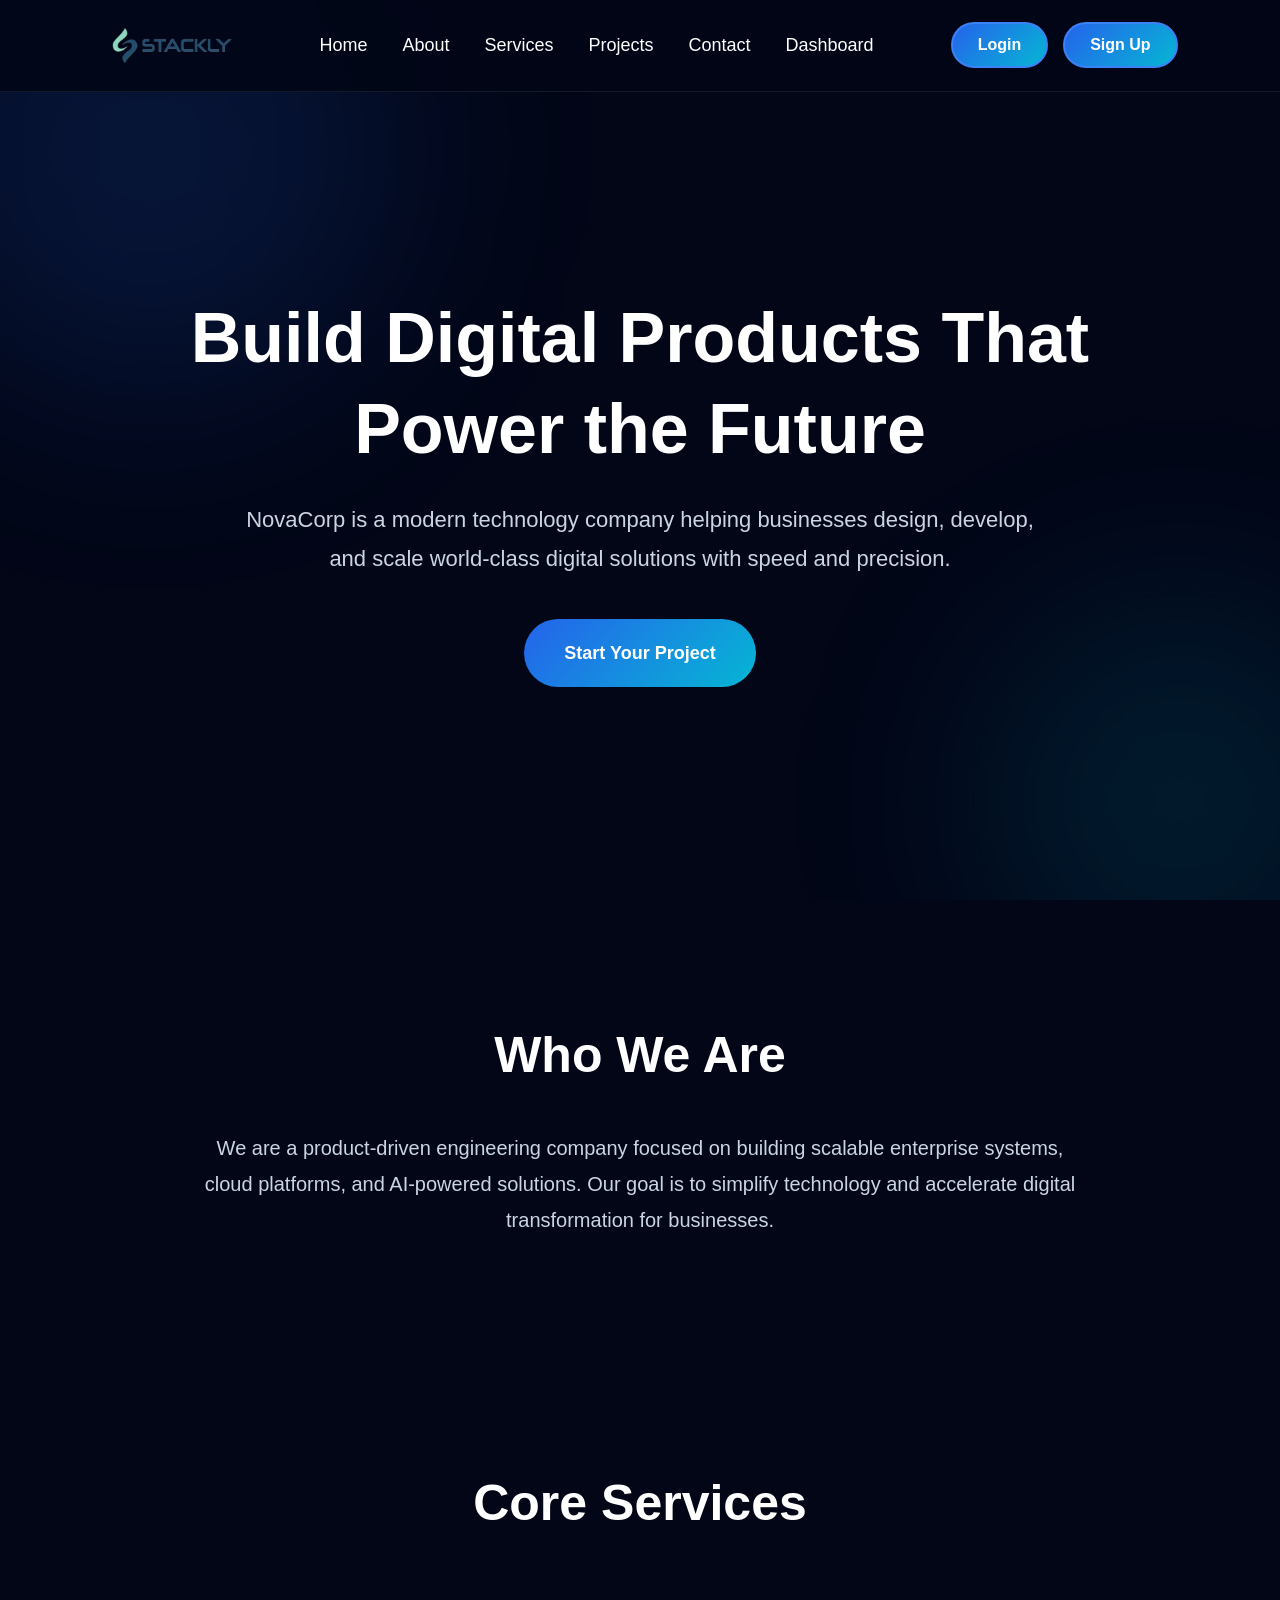
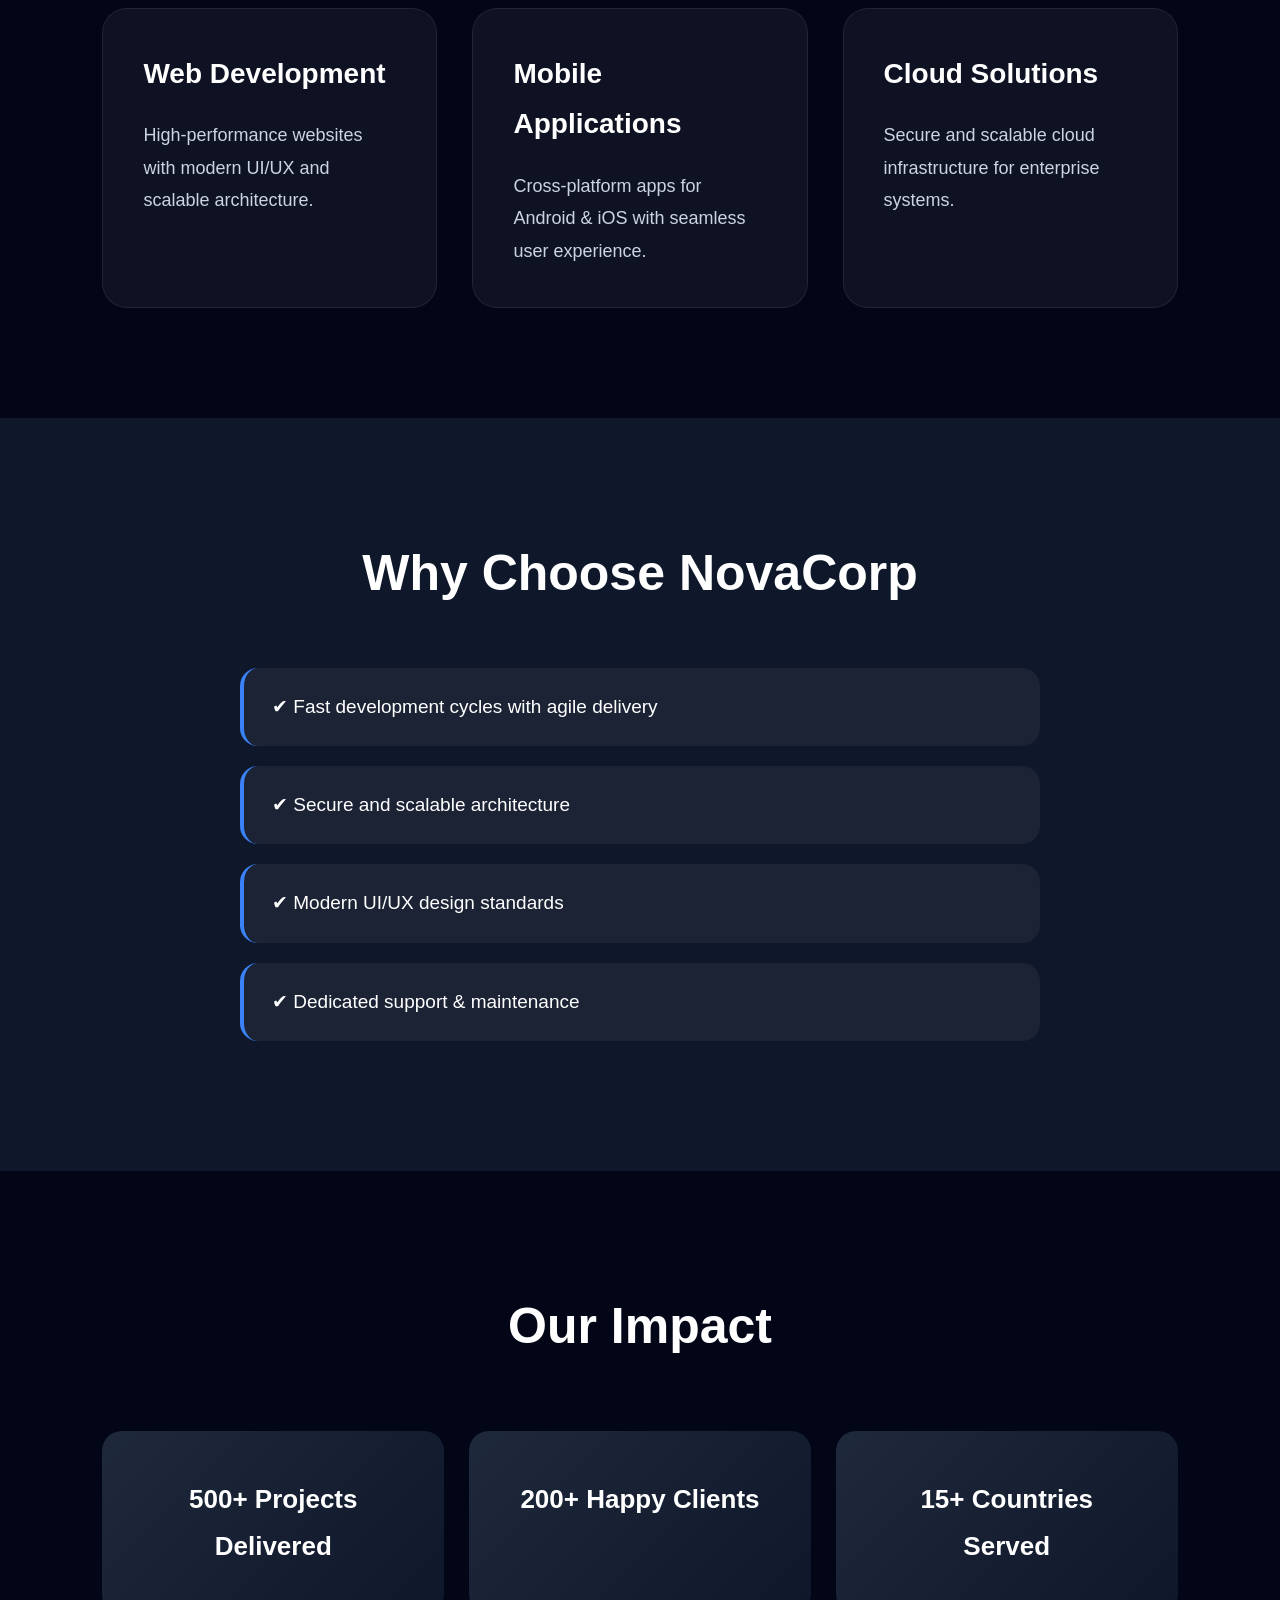
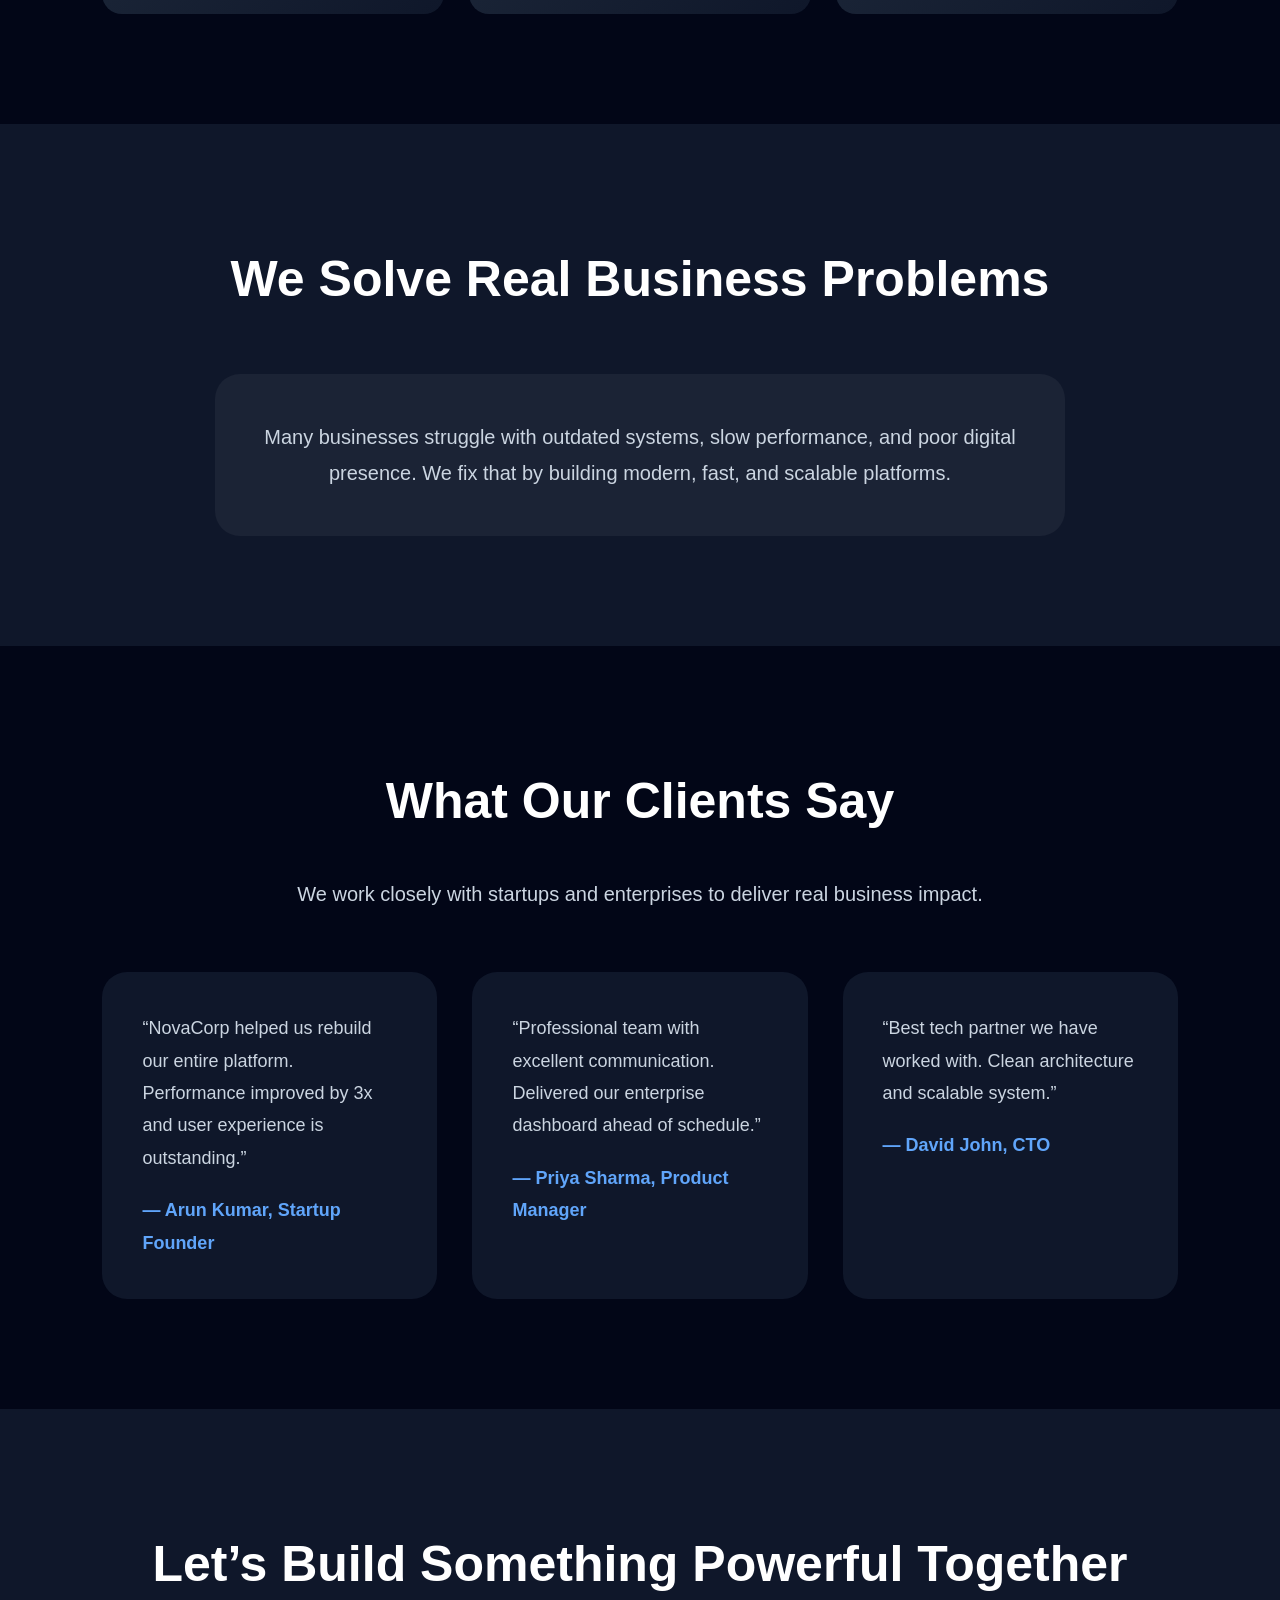
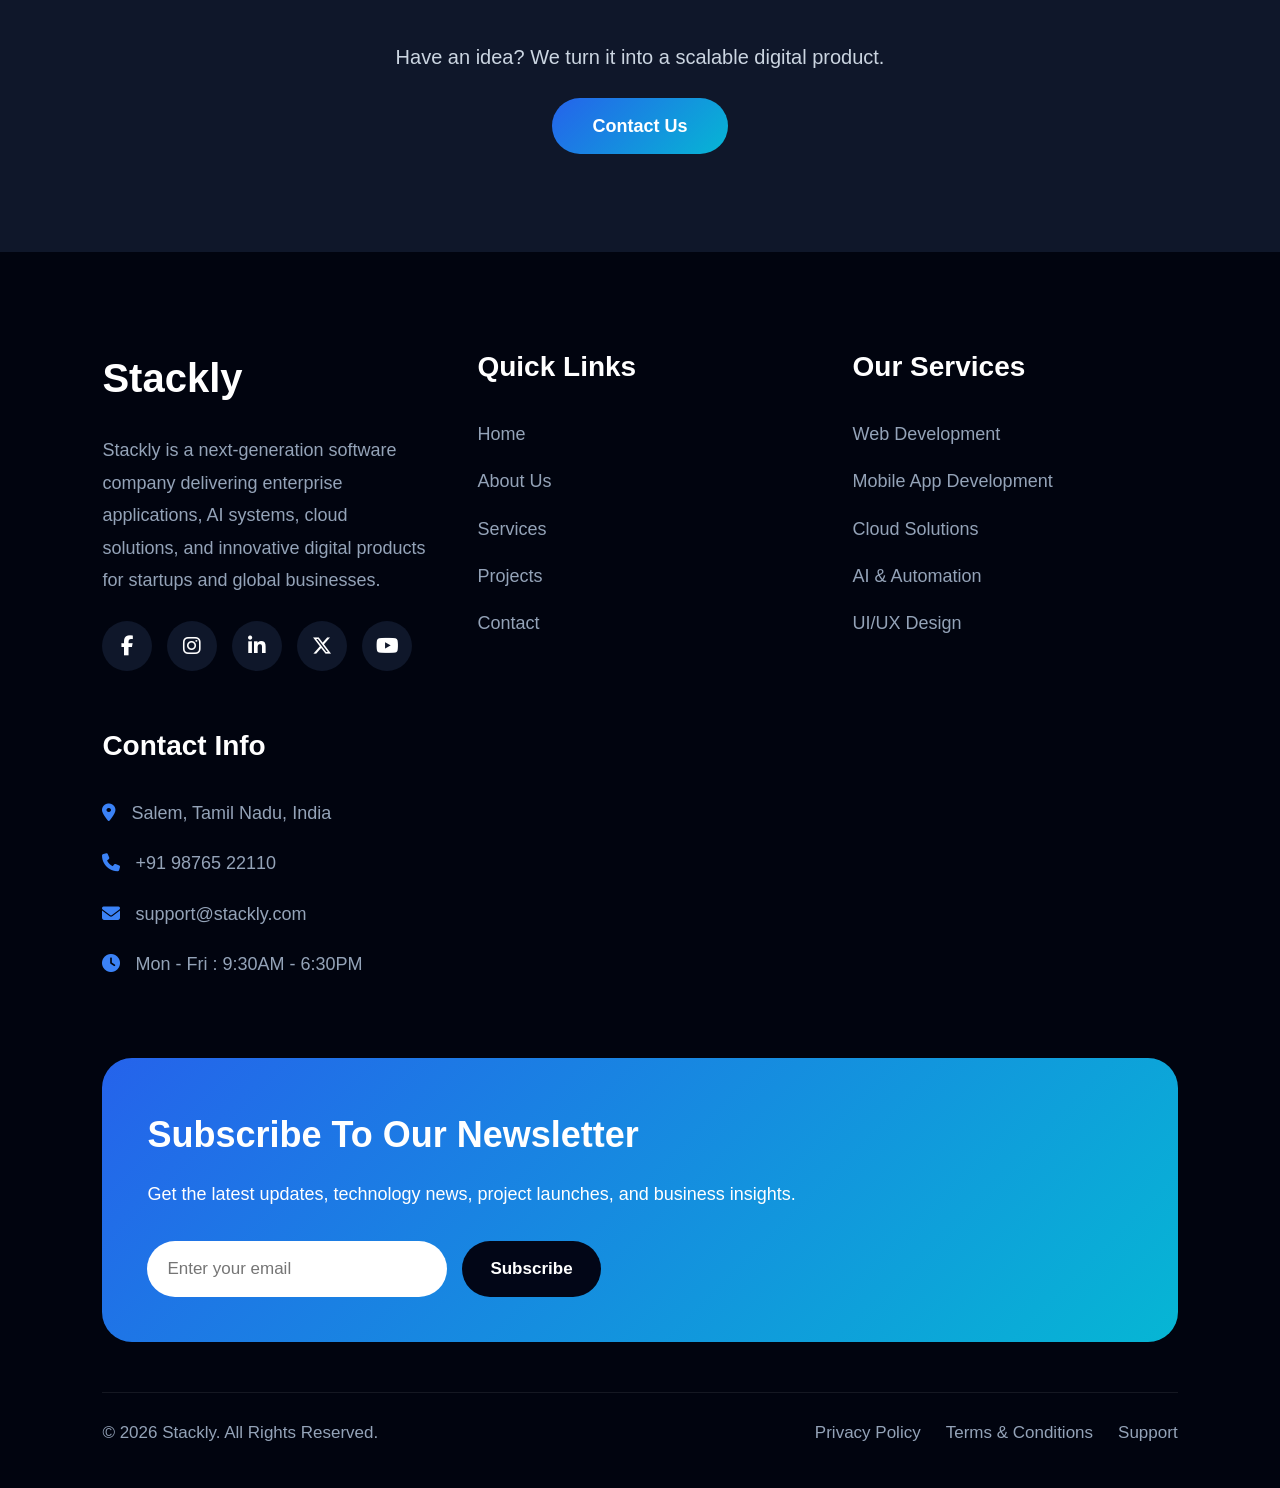
==== commit fc0320a3: "auto-clear" ====
--- a/index.html
+++ b/index.html
@@ -21,7 +21,7 @@
     <ul class="nav-links" id="navLinks">
       <li><a href="index.html">Home</a></li>
       <li><a href="about.html">About</a></li>
-      <li><a href="services.html">Service</a></li>
+      <li><a href="services.html">Services</a></li>
       <li><a href="projects.html">Projects</a></li>
       <li><a href="contact.html">Contact</a></li>
       <li><a href="dashboard.html">Dashboard</a></li>
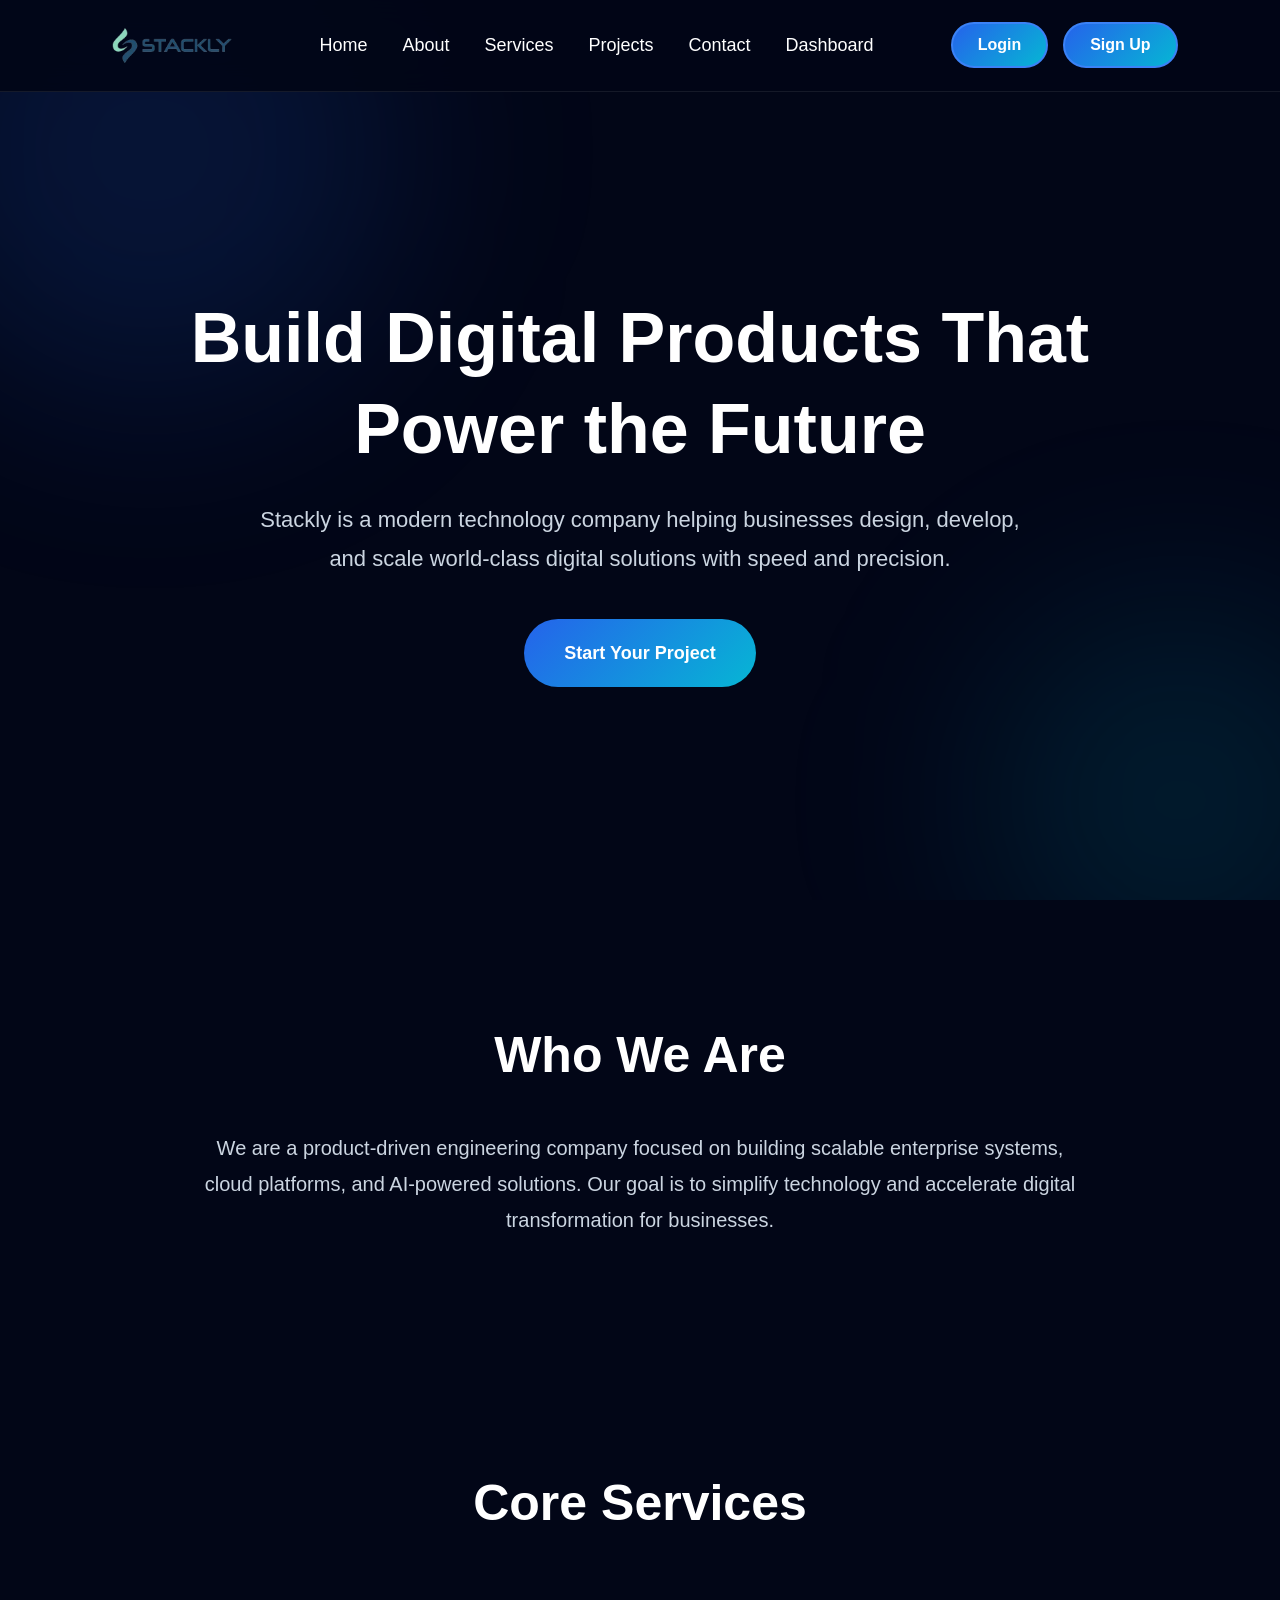
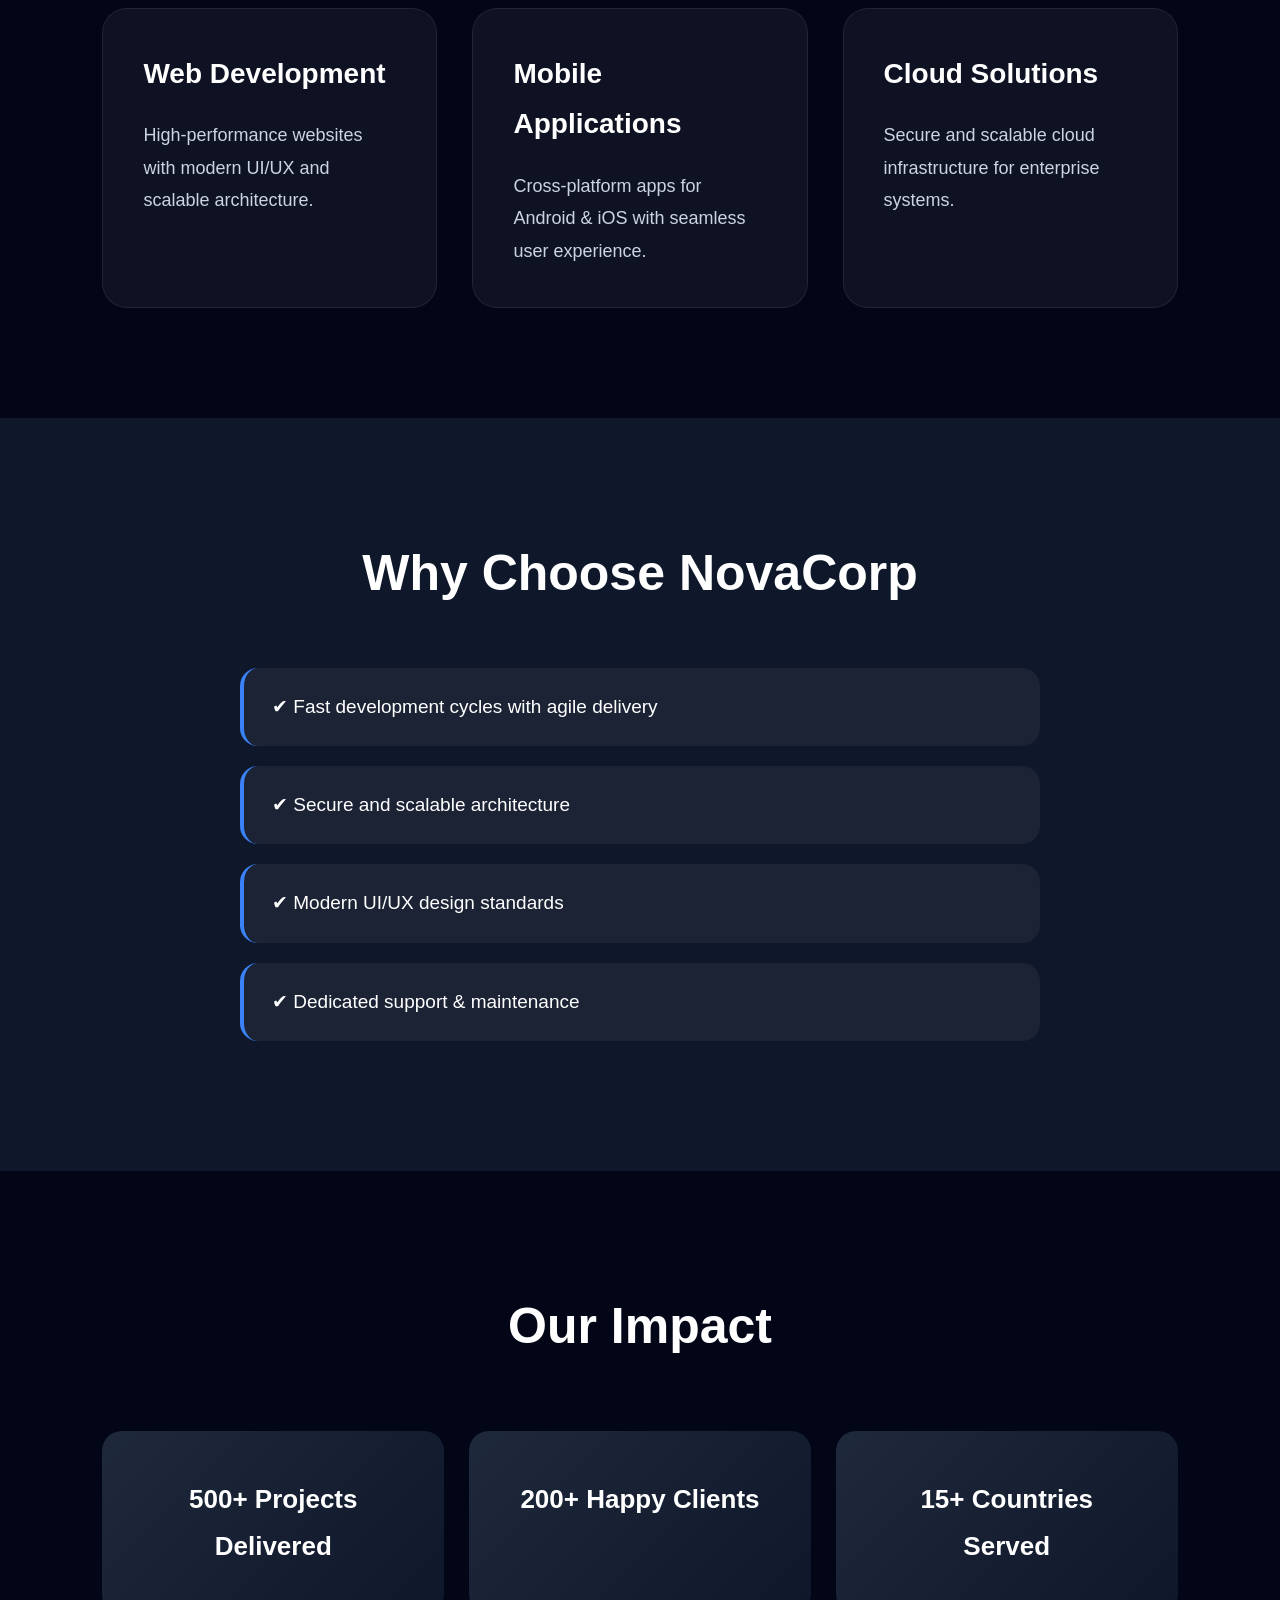
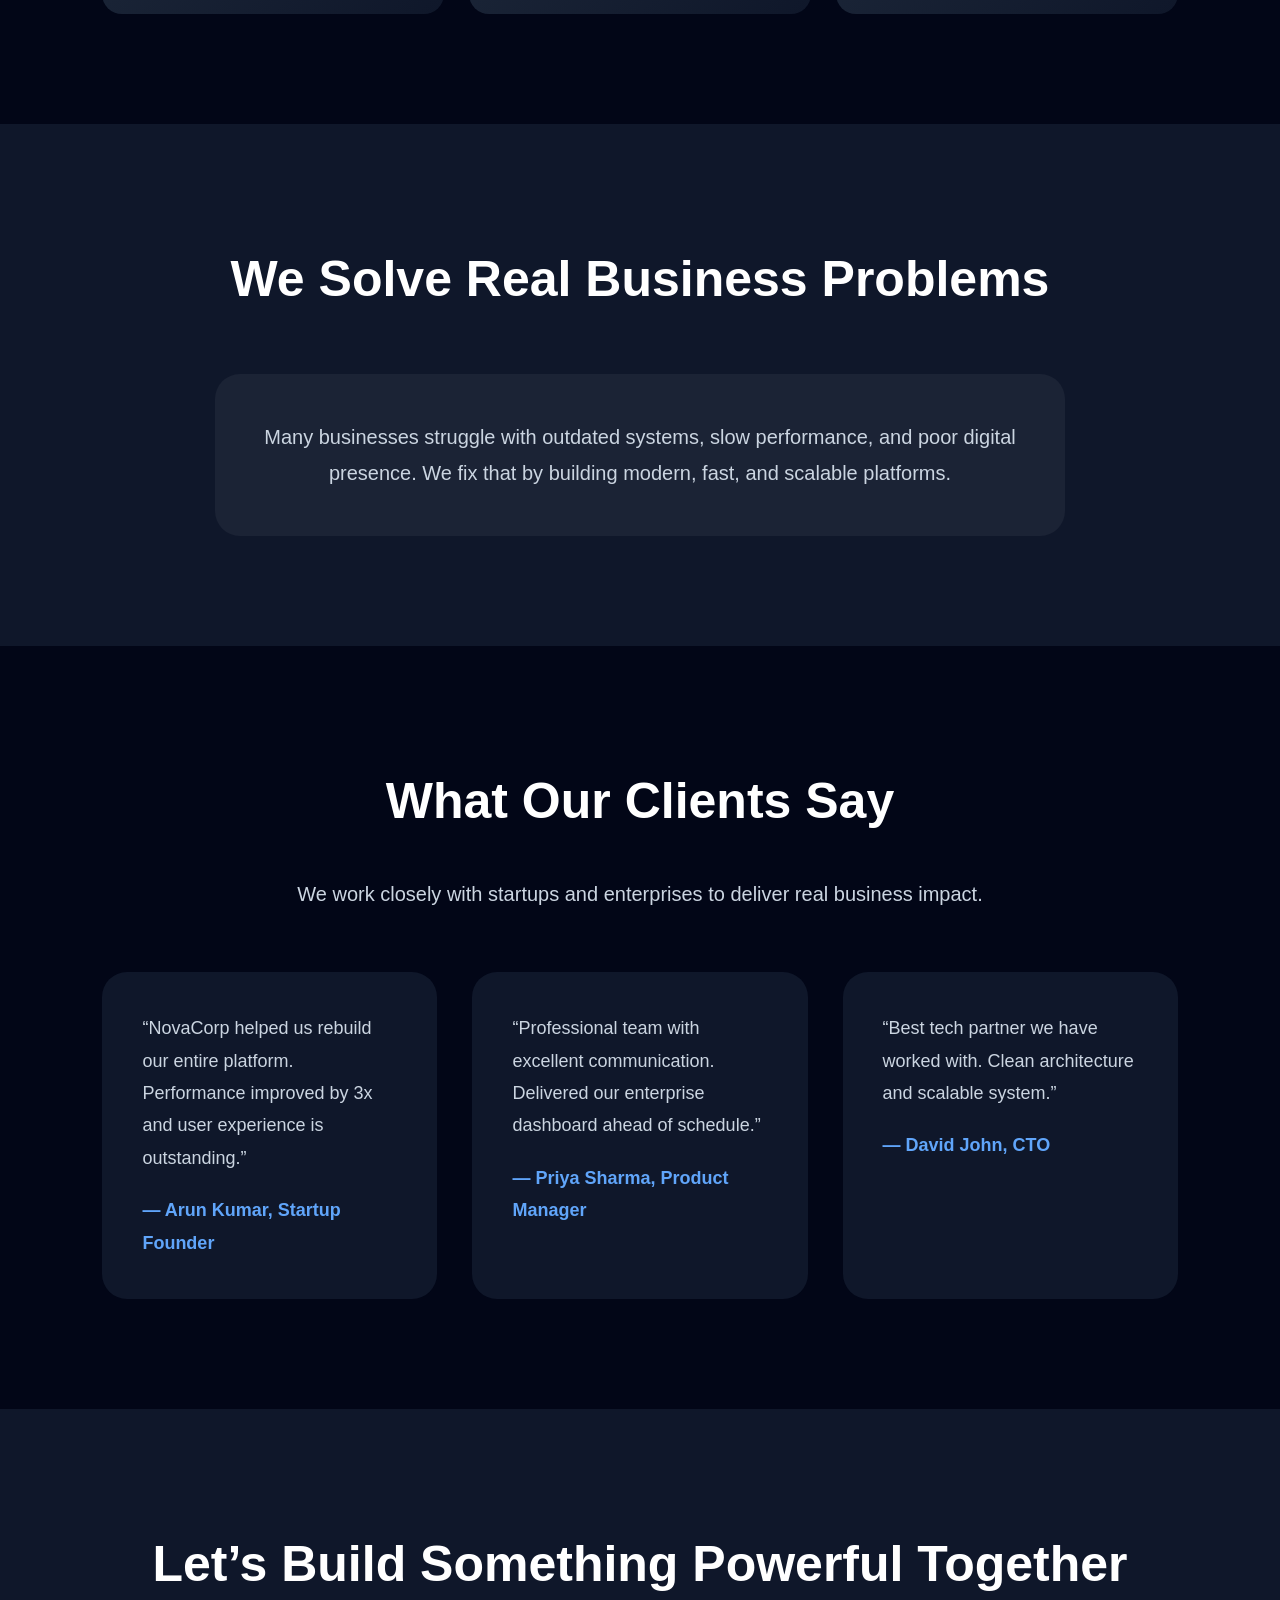
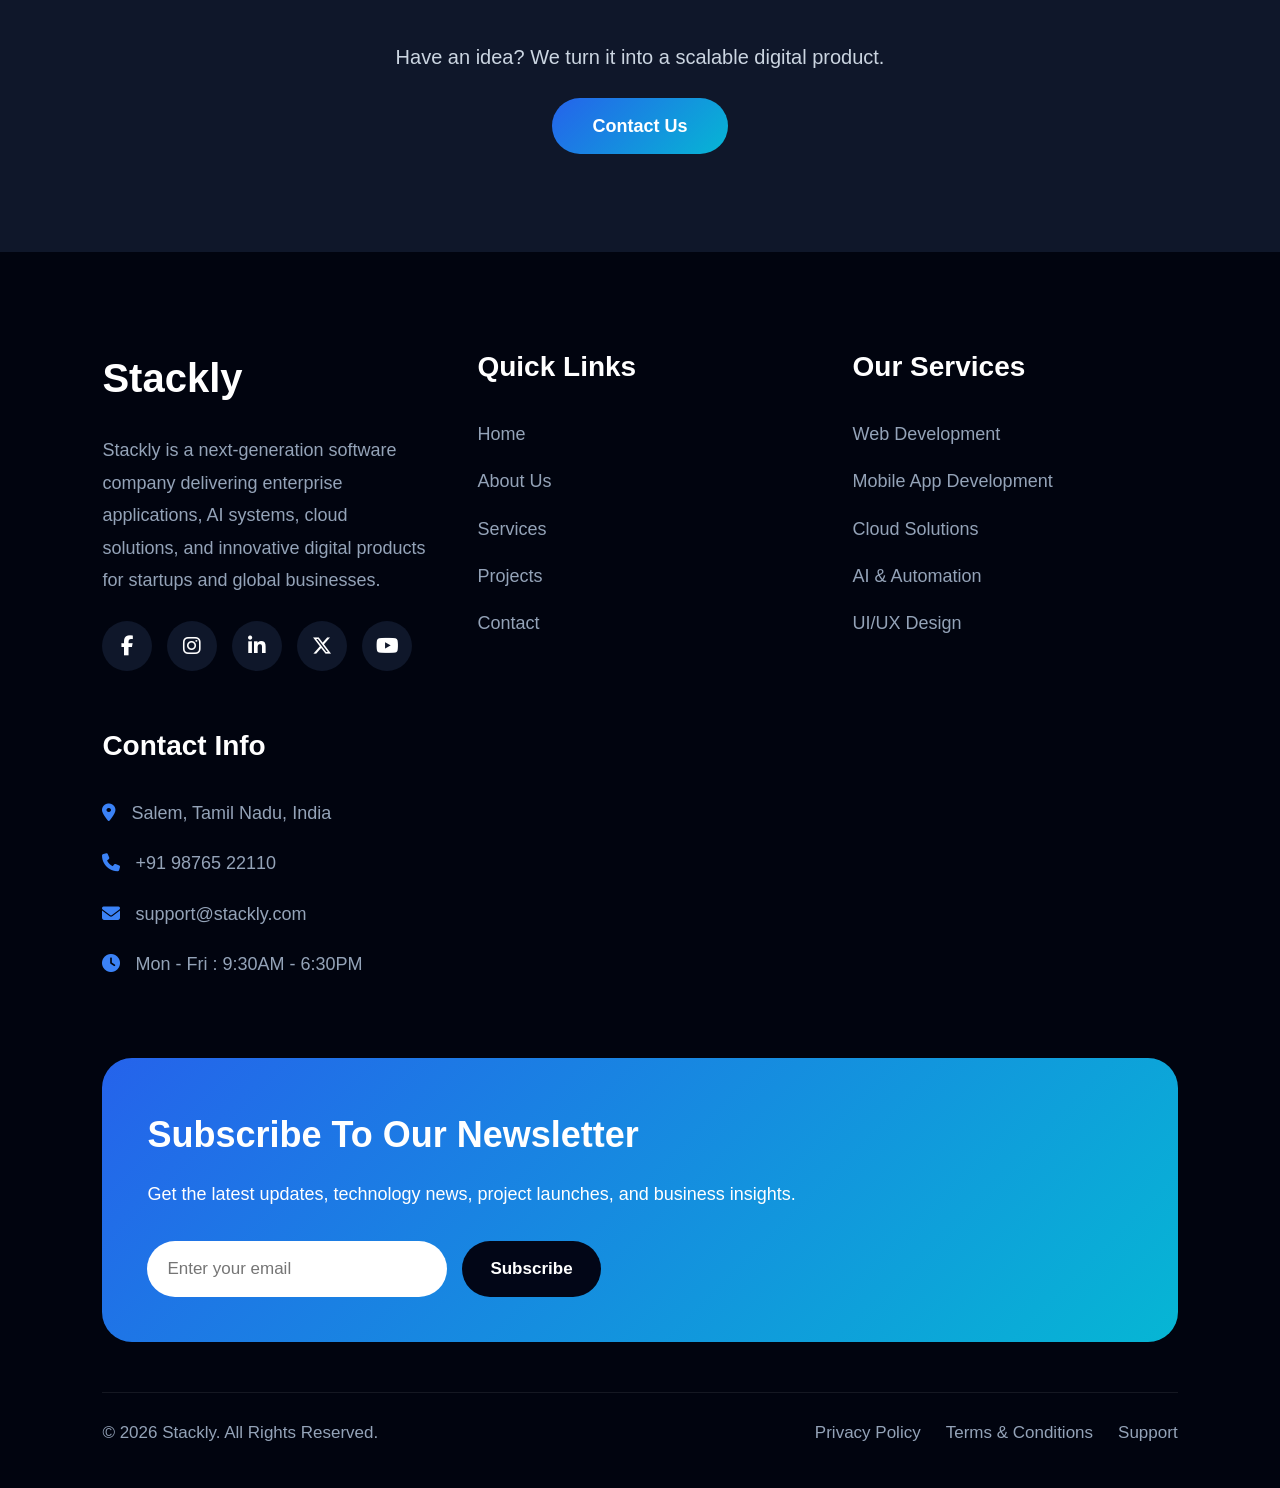
==== commit 8bd2d1c7: "nav mob screen error cleared" ====
--- a/index.html
+++ b/index.html
@@ -42,7 +42,7 @@
 <section class="hero fade-in">
   <h1>Build Digital Products That Power the Future</h1>
   <p>
-    NovaCorp is a modern technology company helping businesses design,
+    Stackly is a modern technology company helping businesses design,
     develop, and scale world-class digital solutions with speed and precision.
   </p>
 
@@ -187,23 +187,23 @@
 
       <div class="footer-social">
 
-        <a href="#">
+        <a onclick="goError()">
           <i class="fa-brands fa-facebook-f"></i>
         </a>
 
-        <a href="#">
+        <a onclick="goError()">
           <i class="fa-brands fa-instagram"></i>
         </a>
 
-        <a href="#">
+        <a onclick="goError()">
           <i class="fa-brands fa-linkedin-in"></i>
         </a>
 
-        <a href="#">
+        <a onclick="goError()">
           <i class="fa-brands fa-x-twitter"></i>
         </a>
 
-        <a href="#">
+        <a onclick="goError()">
           <i class="fa-brands fa-youtube"></i>
         </a>
 
@@ -243,15 +243,15 @@
 
       <ul>
 
-        <li><a href="#">Web Development</a></li>
-
-        <li><a href="#">Mobile App Development</a></li>
-
-        <li><a href="#">Cloud Solutions</a></li>
-
-        <li><a href="#">AI & Automation</a></li>
-
-        <li><a href="#">UI/UX Design</a></li>
+        <li><a onclick="goError()">Web Development</a></li>
+
+        <li><a onclick="goError()">Mobile App Development</a></li>
+
+        <li><a onclick="goError()">Cloud Solutions</a></li>
+
+        <li><a onclick="goError()">AI & Automation</a></li>
+
+        <li><a onclick="goError()">UI/UX Design</a></li>
 
       </ul>
 
--- a/css/home.css
+++ b/css/home.css
@@ -166,6 +166,7 @@
 .auth-buttons{
   display:flex;
   gap:15px;
+  
 }
 
 .btn-outline,
@@ -620,6 +621,7 @@
     
     margin-top:10px;
     margin-bottom: 10px;
+   
 
     gap:15px;
   }
@@ -679,15 +681,7 @@
 
 @media(max-width:768px){
 
-  .btn-outline,
-.btn-primary{
-  padding:5px 10px;
-  border-radius:40px;
-  text-decoration:none;
-  font-size:8px;
-  font-weight:600;
-  transition:0.4s;
-}
+
 
   .navbar{
     padding:20px 6%;
@@ -760,6 +754,15 @@
   .newsletter-content h2{
     font-size:30px;
   }
+
+  .newsletter-form input{
+  padding:18px 20px;
+  border:none;
+  border-radius:50px;
+  width:200px;
+  outline:none;
+  font-size:17px;
+}
 
   .footer-bottom-links{
     flex-direction:column;
@@ -814,15 +817,7 @@
 
 @media(max-width:768px){
 
-    .btn-outline,
-.btn-primary{
-  padding:5px 10px;
-  border-radius:40px;
-  text-decoration:none;
-  font-size:8px;
-  font-weight:600;
-  transition:0.4s;
-}
+
 
   .navbar{
     padding:20px 6%;
@@ -876,14 +871,7 @@
 
 @media(max-width:480px){
 
-    .btn-outline,
-.btn-primary{
-  padding:5px 10px;
-  border-radius:40px;
-  text-decoration:none;
-  
-  
-}
+
 
   .hero h1{
     font-size:38px;
@@ -1586,4 +1574,51 @@
     opacity: 1;
     transform: translateY(0);
   }
+}
+
+
+/* final css for auth buttons */
+/* ================= SMALL AUTH BUTTONS ================= */
+
+@media(max-width:992px){
+
+  .auth-buttons{
+    gap:4px;
+    margin-right:8px;
+  }
+
+  .btn-outline,
+  .btn-primary{
+    padding:4px 9px;
+    font-size:10px;
+    border-radius:14px;
+  }
+
+}
+
+@media(max-width:480px){
+
+  .navbar{
+    padding:12px 4%;
+  }
+
+  .auth-buttons{
+    display:flex;
+    gap:4px;
+    flex-shrink:0;
+  }
+
+  .btn-outline,
+  .btn-primary{
+    padding:4px 7px;
+    font-size:10px;
+    border-radius:12px;
+    white-space:nowrap;
+  }
+
+  .menu{
+    font-size:30px;
+    margin-left:6px;
+  }
+
 }
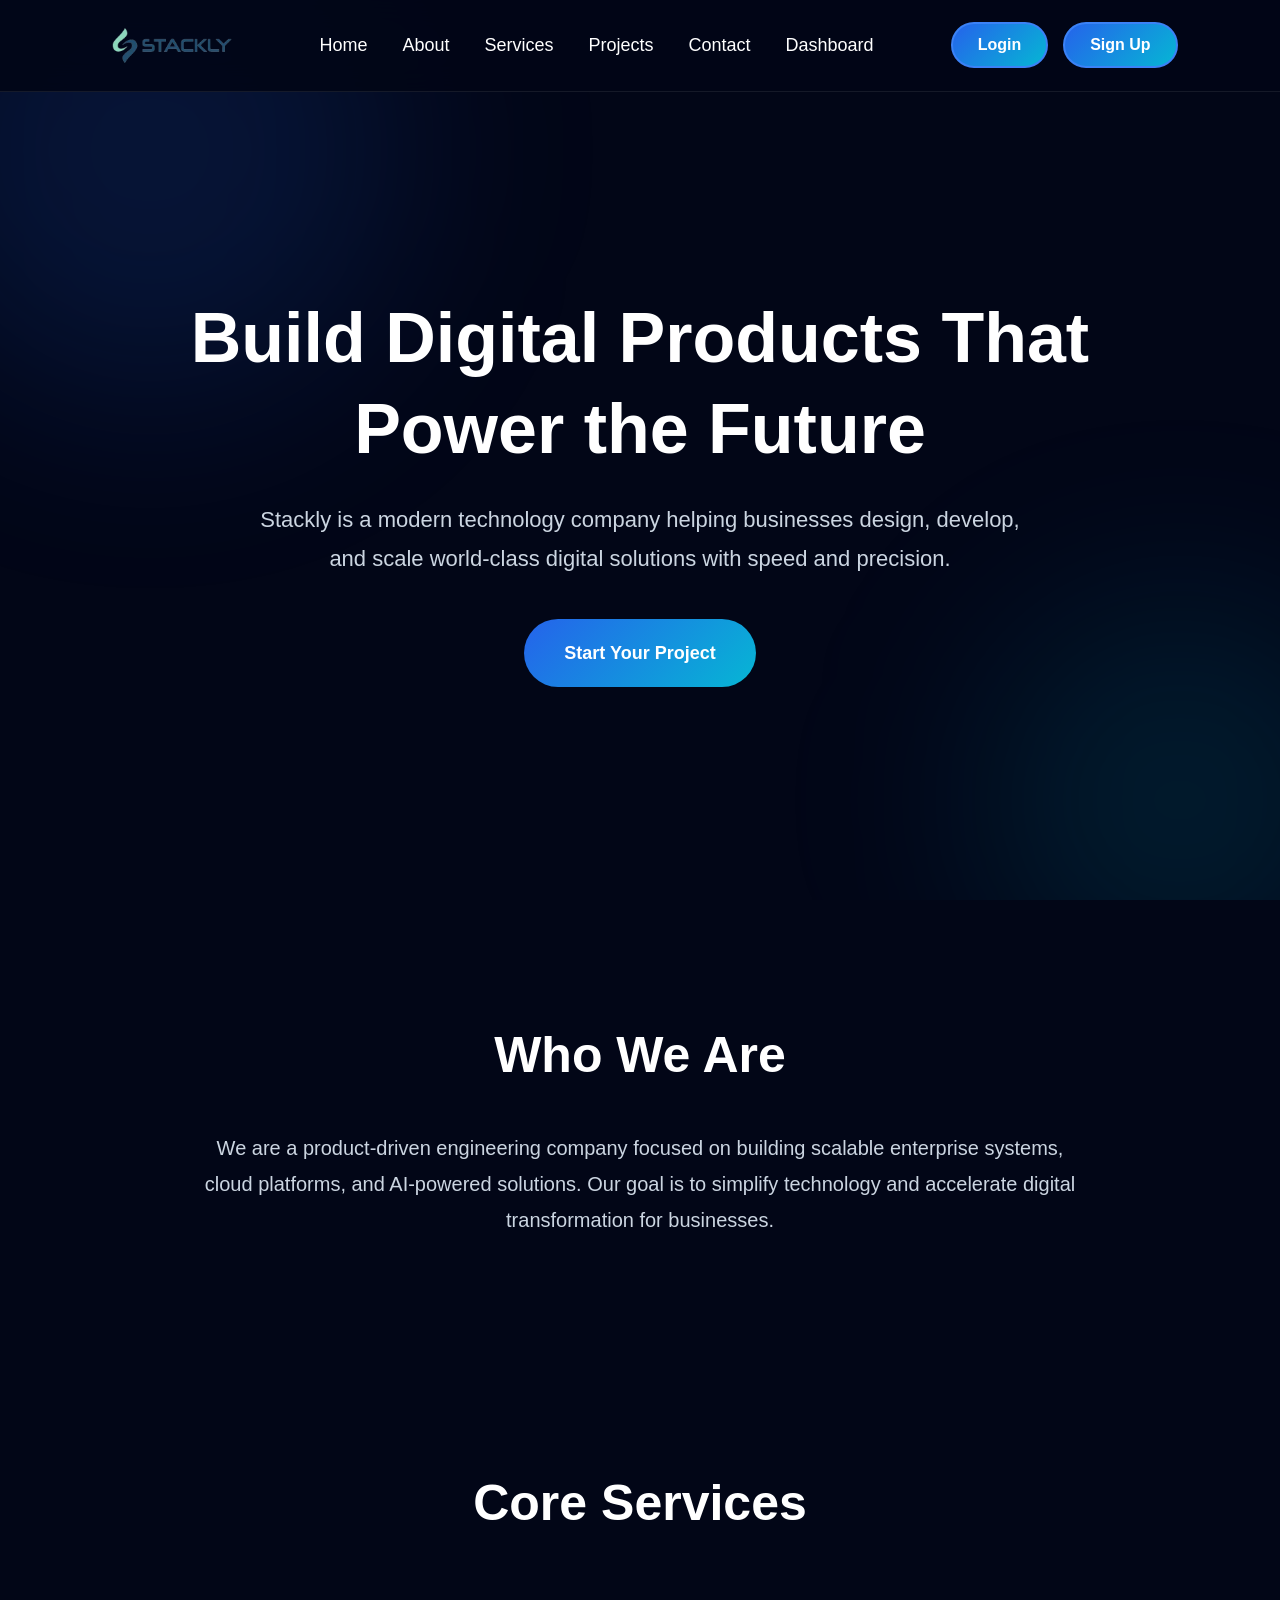
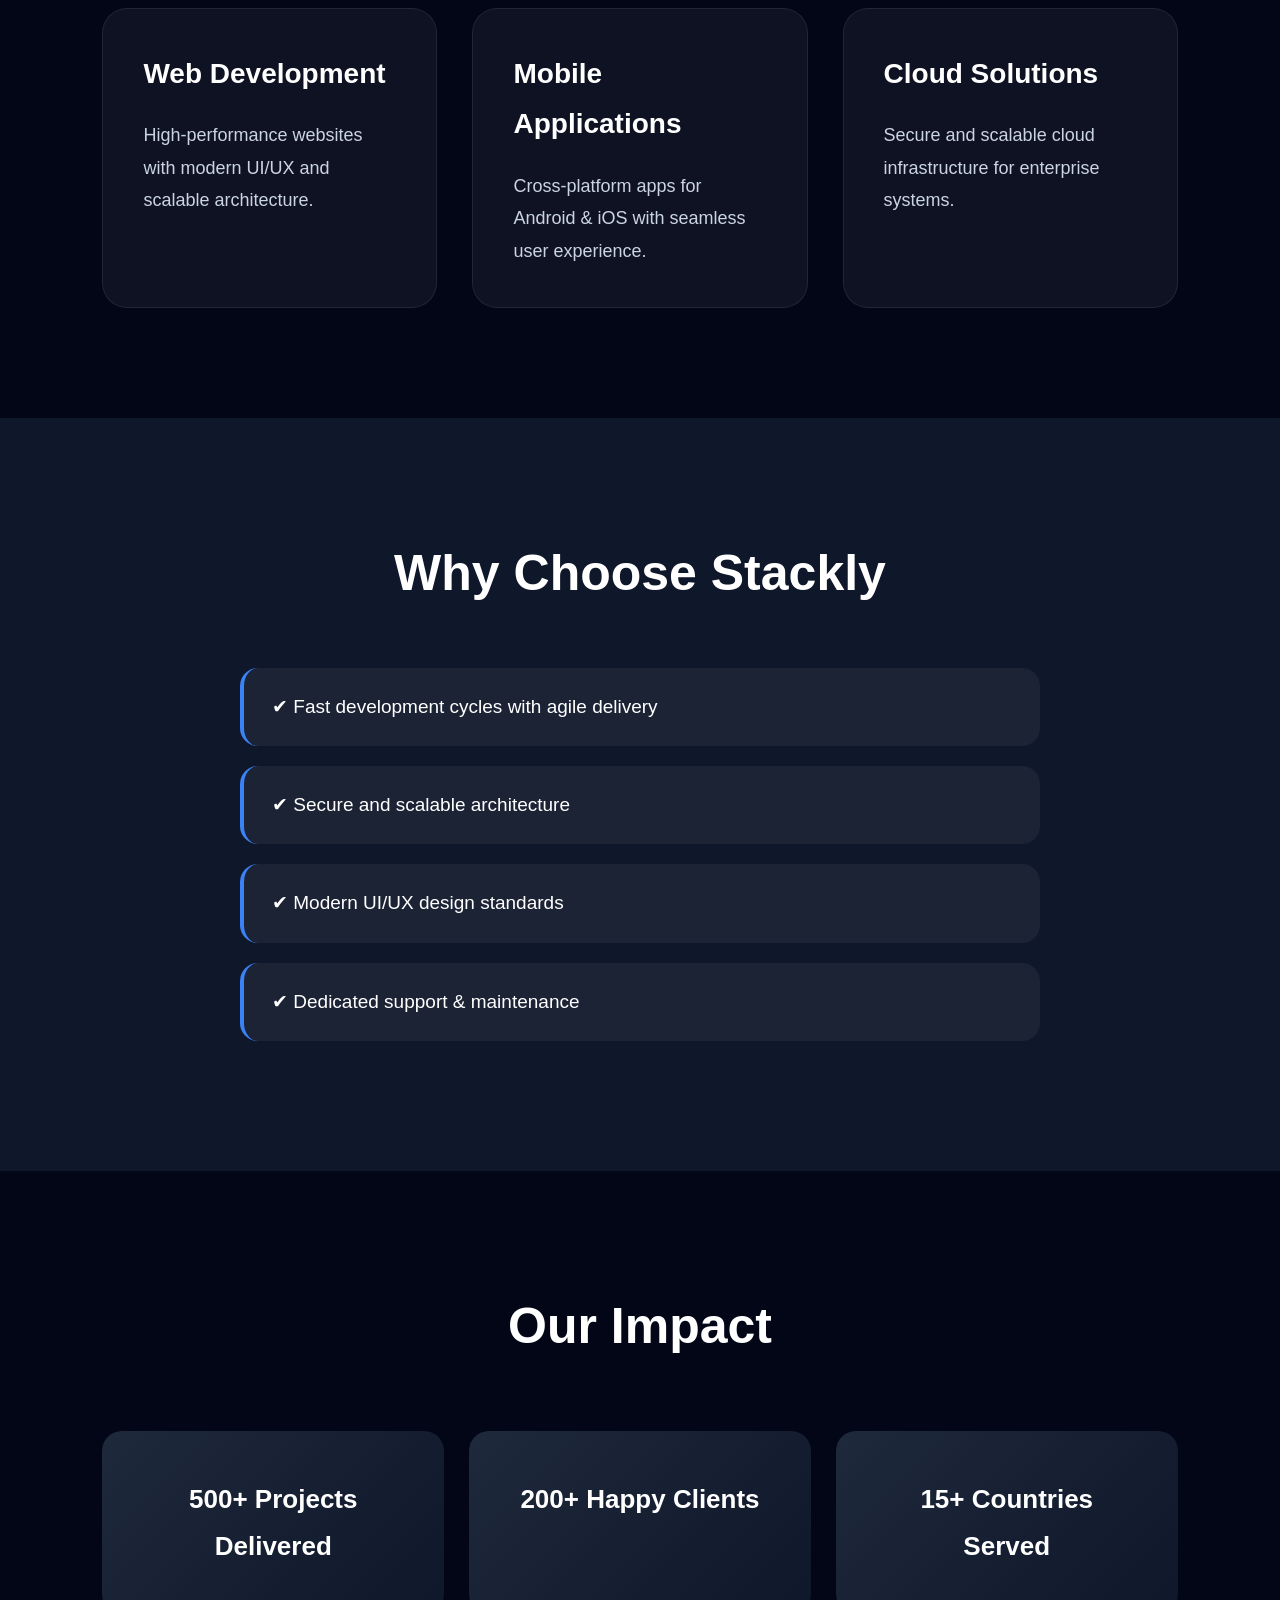
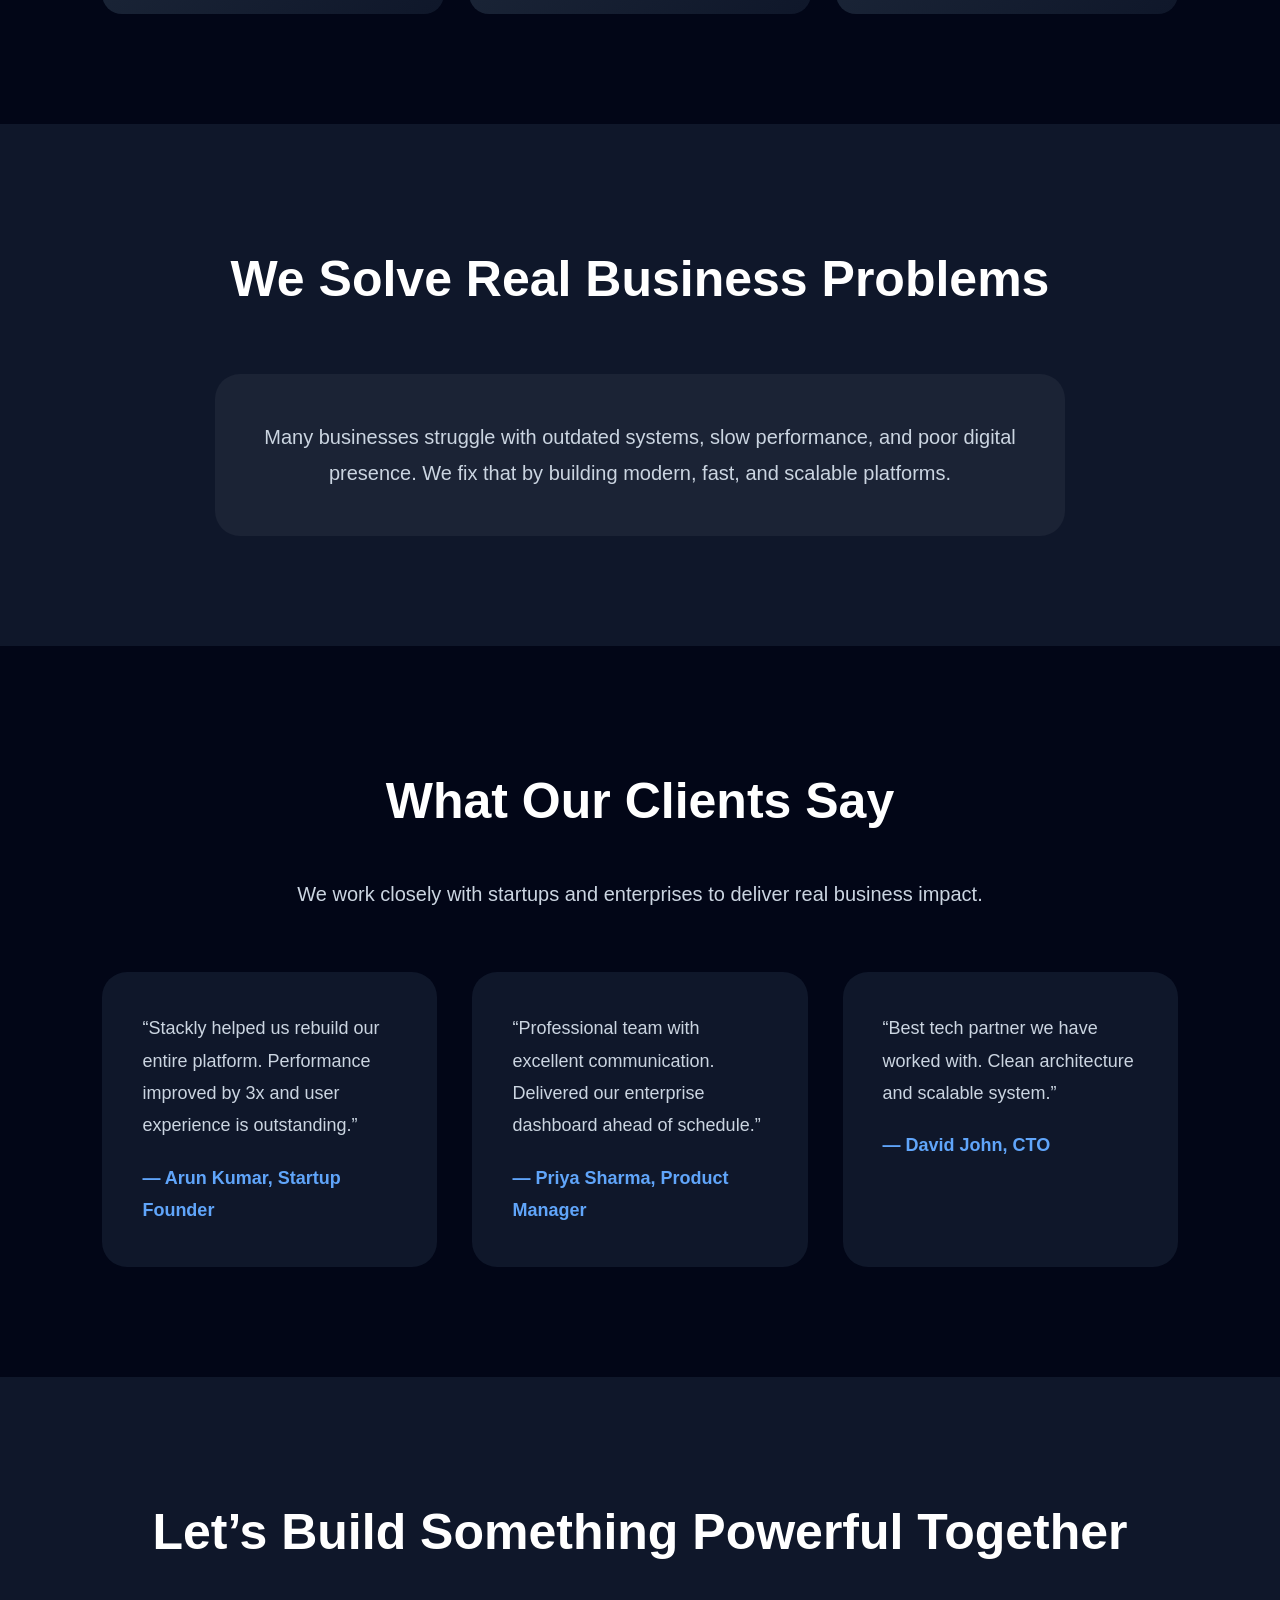
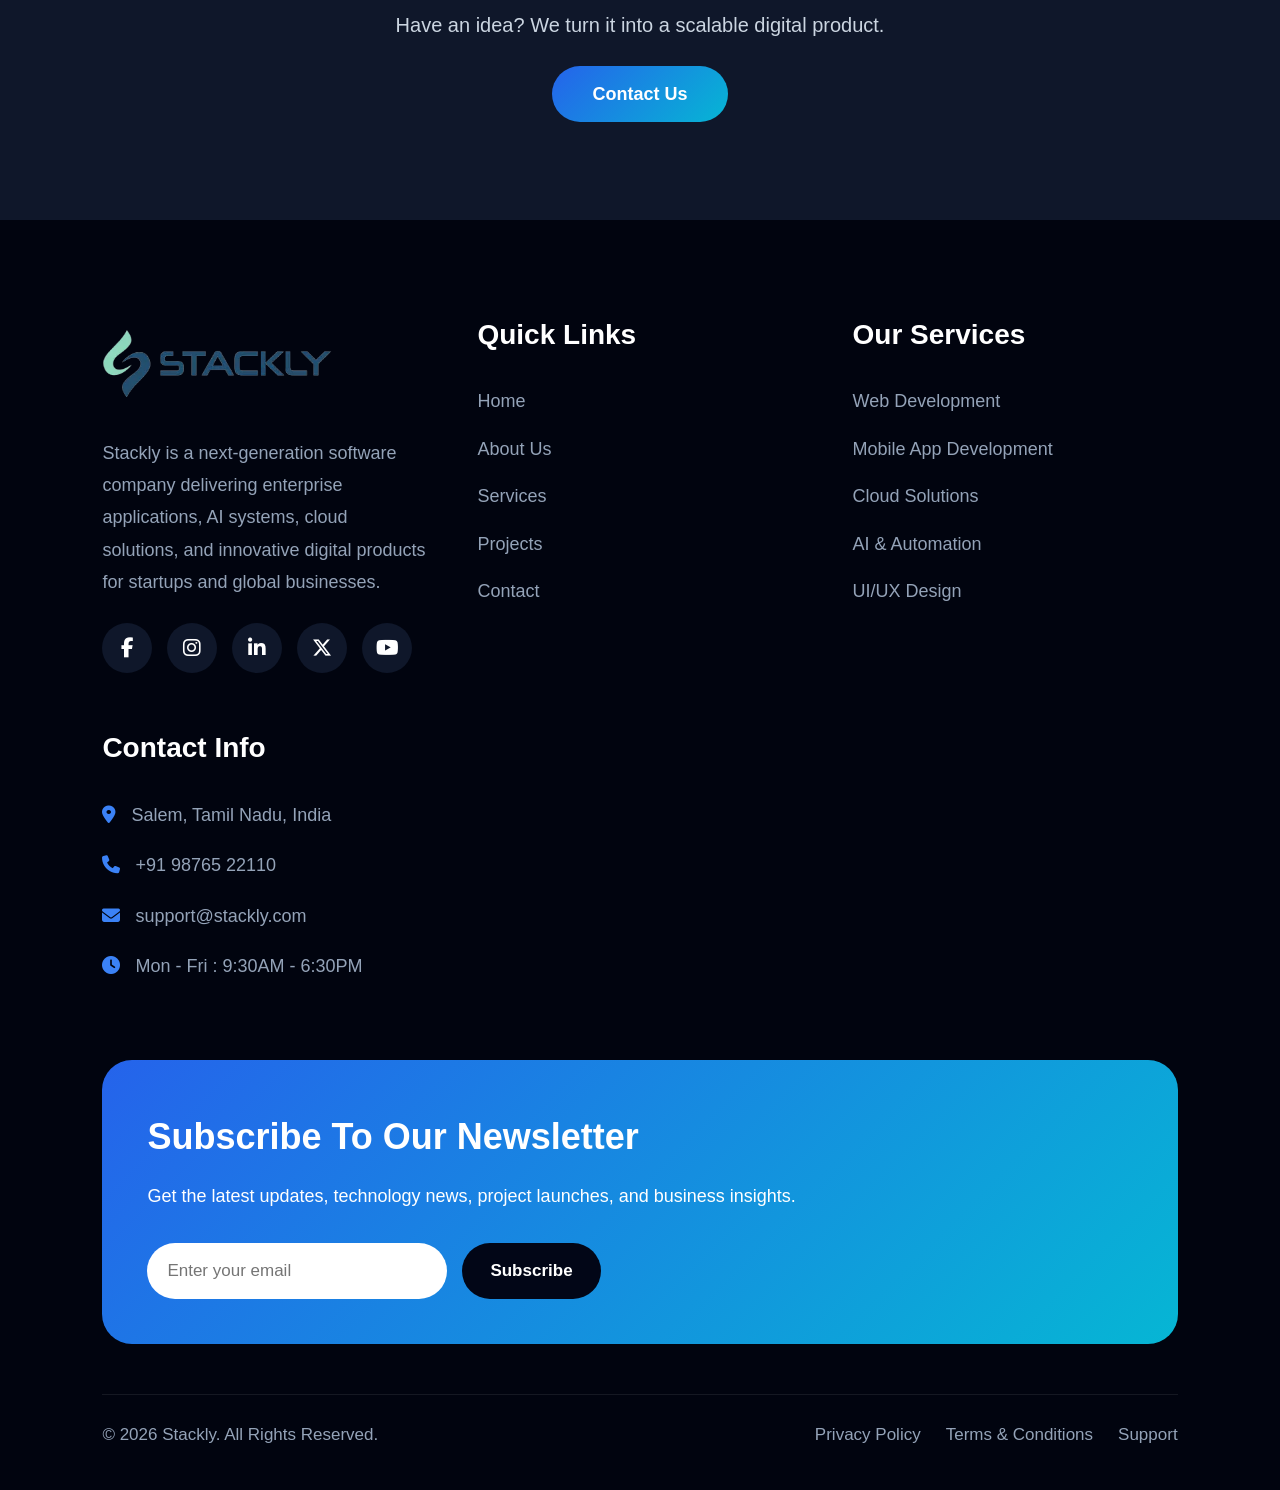
==== commit 24e9b6cf: "imgs added" ====
--- a/index.html
+++ b/index.html
@@ -85,7 +85,7 @@
 
 <!-- 3. WHY CHOOSE US -->
 <section class="section dark fade-in">
-  <h2>Why Choose NovaCorp</h2>
+  <h2>Why Choose Stackly</h2>
 
   <div class="points">
     <p>✔ Fast development cycles with agile delivery</p>
@@ -129,7 +129,7 @@
 
     <div class="testimonial">
       <p>
-        “NovaCorp helped us rebuild our entire platform. Performance improved by 3x
+        “Stackly helped us rebuild our entire platform. Performance improved by 3x
         and user experience is outstanding.”
       </p>
       <h4>— Arun Kumar, Startup Founder</h4>
@@ -176,7 +176,9 @@
 
     <div class="footer-box">
 
-      <h2 class="footer-logo">Stackly</h2>
+      <div class="footer-logo" onclick="goHome()">
+        <img src="assets/logo-stackly (1).webp" alt="Company Logo">
+      </div>
 
       <p>
         Stackly is a next-generation software company
--- a/css/home.css
+++ b/css/home.css
@@ -36,6 +36,27 @@
 }
 
 .sidebar-logo img:hover {
+  transform: scale(1.05);
+}
+
+.footer-logo {
+  display: flex;
+  align-items: center;
+  justify-content: start;
+  padding: 20px 10px;
+  padding-left: 0;
+  cursor: pointer;
+  
+}
+
+.footer-logo img {
+  width: 230px;      /* adjust size */
+  height: auto;
+  object-fit: contain;
+  transition: 0.3s ease;
+}
+
+.footer-logo img:hover {
   transform: scale(1.05);
 }
 
@@ -1621,4 +1642,5 @@
     margin-left:6px;
   }
 
-}+}
+
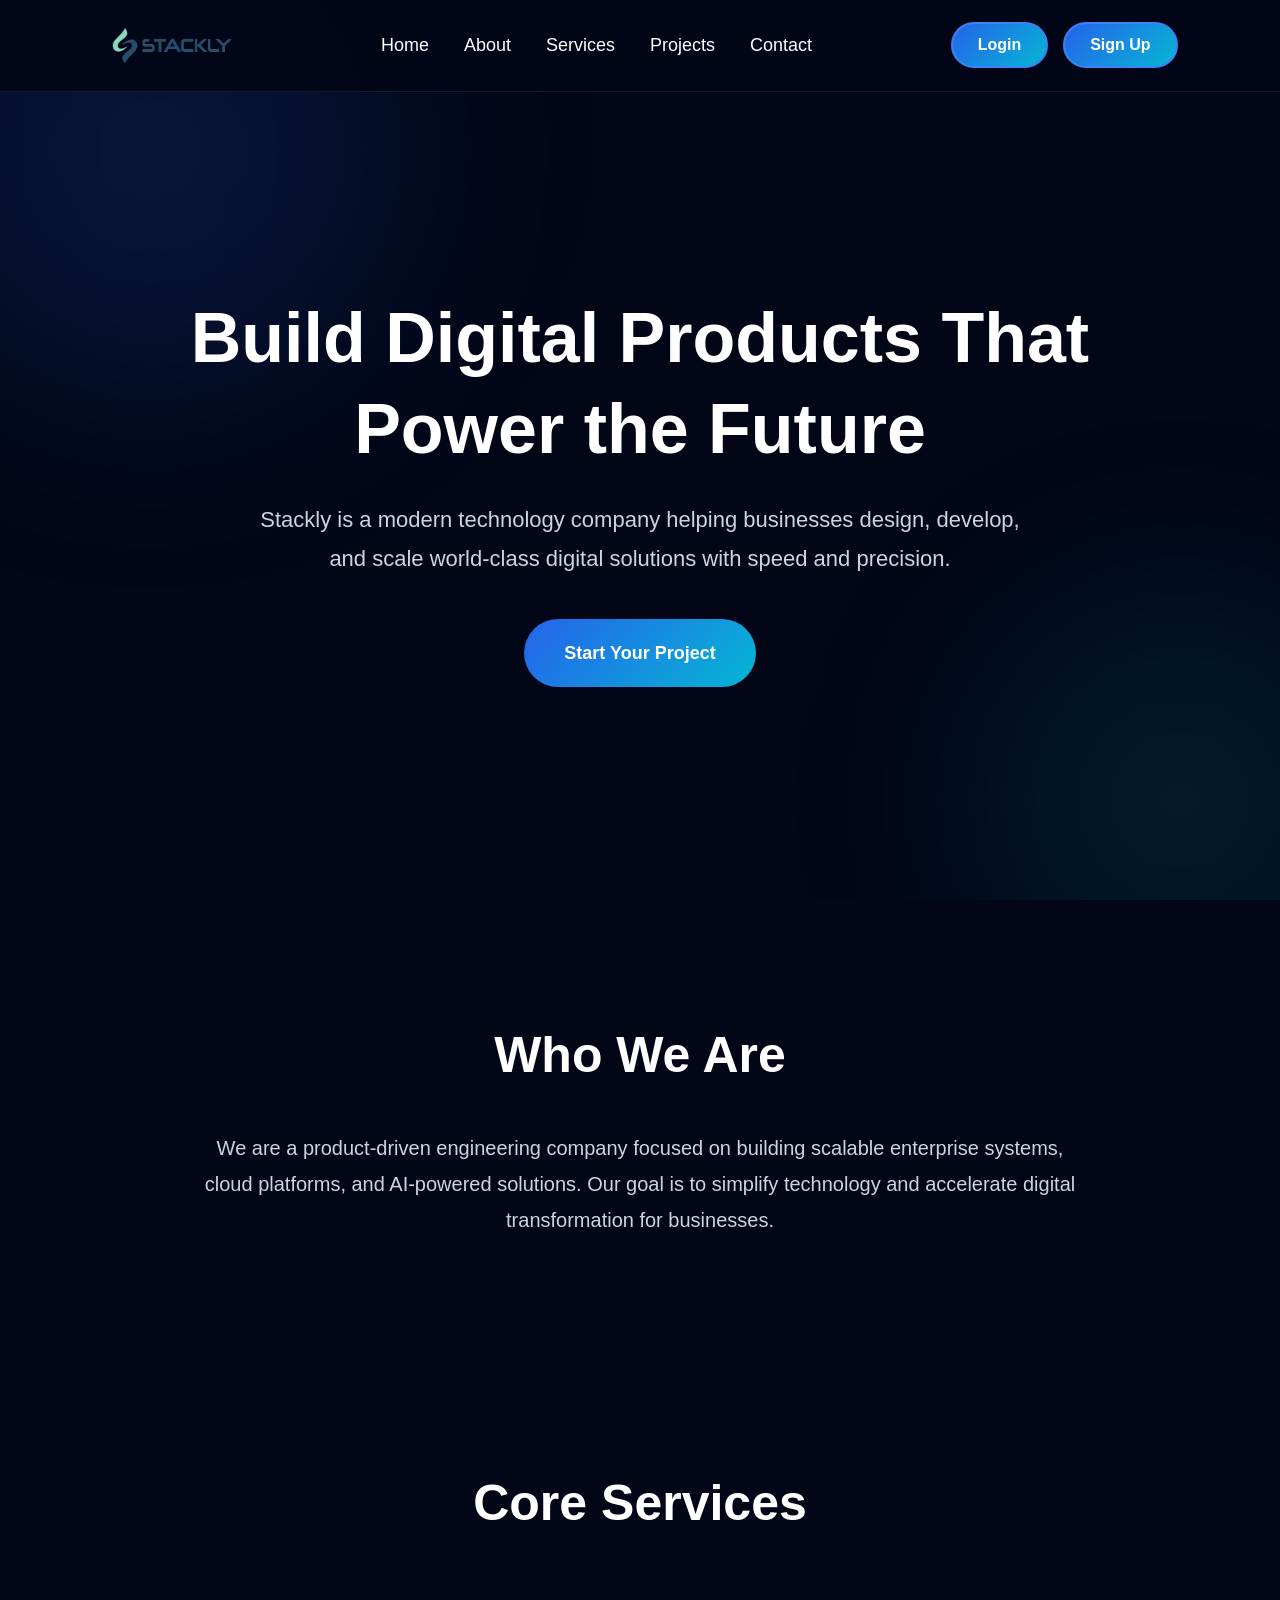
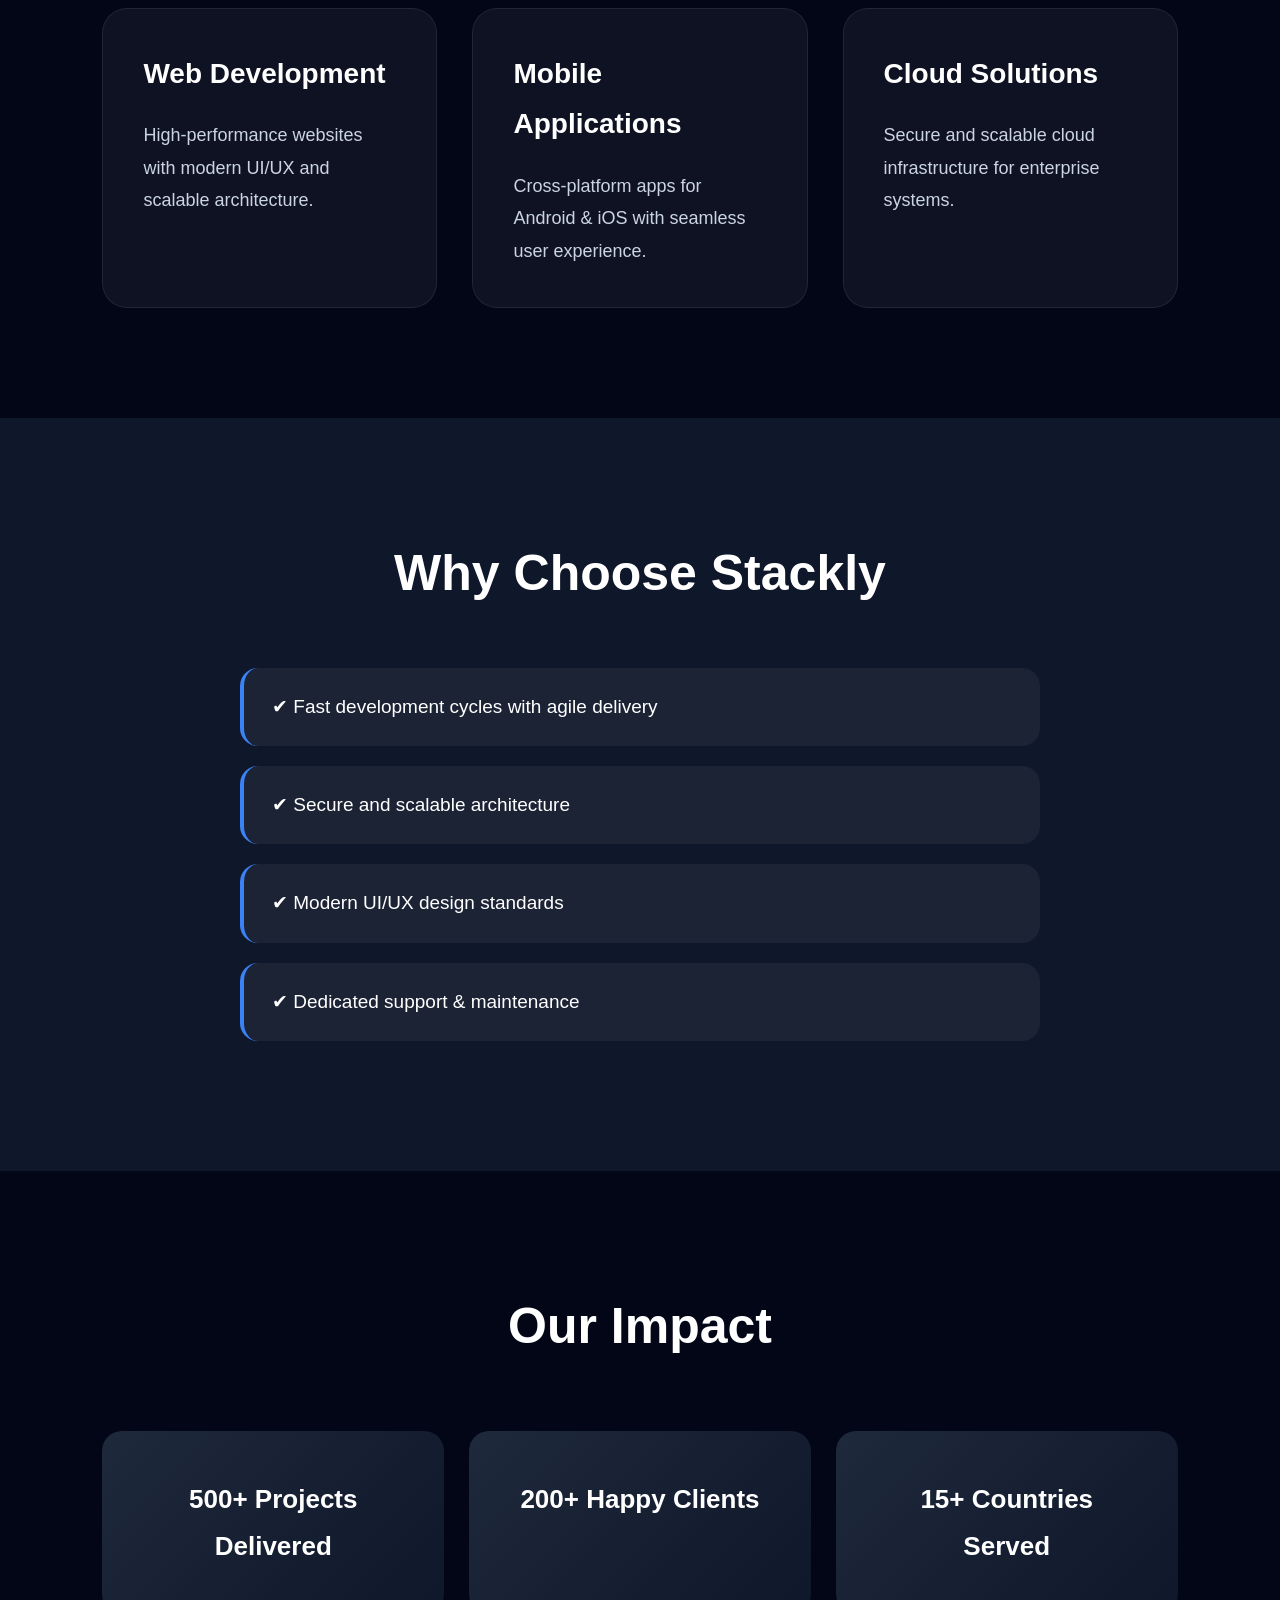
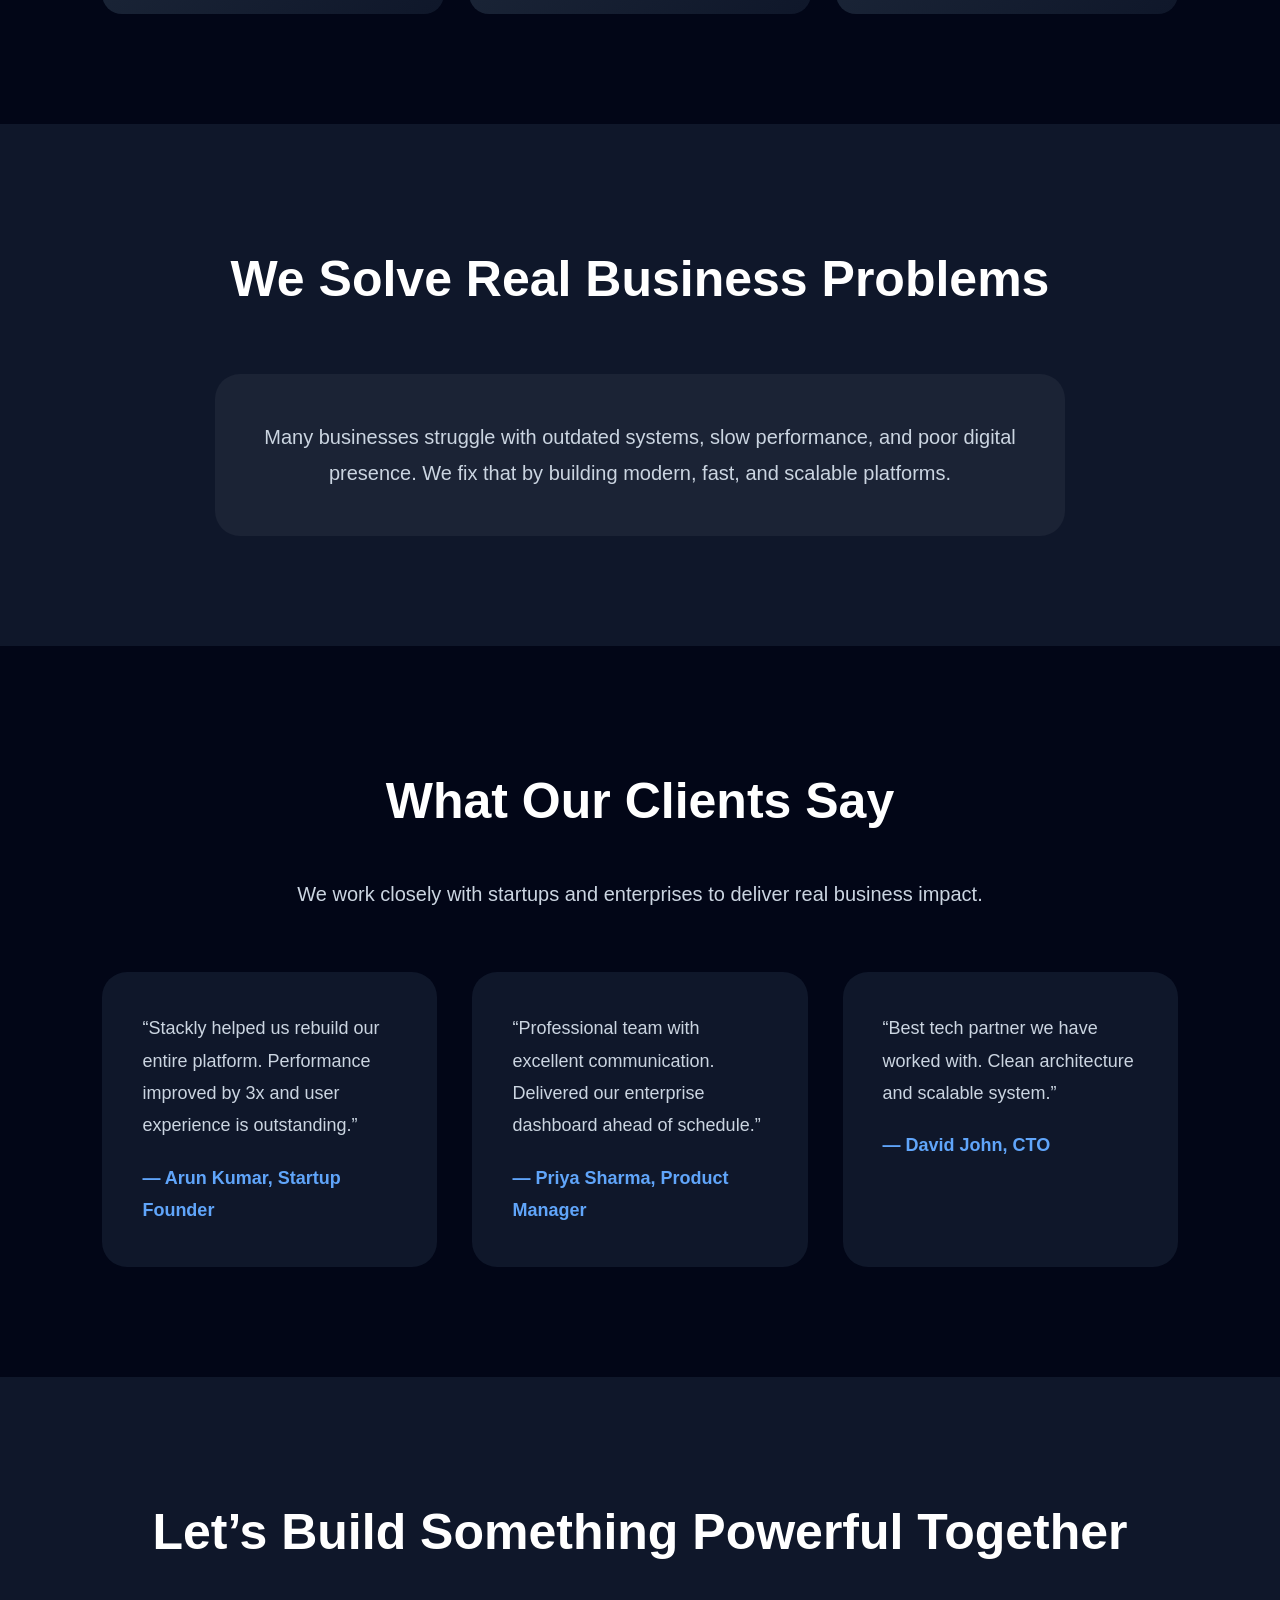
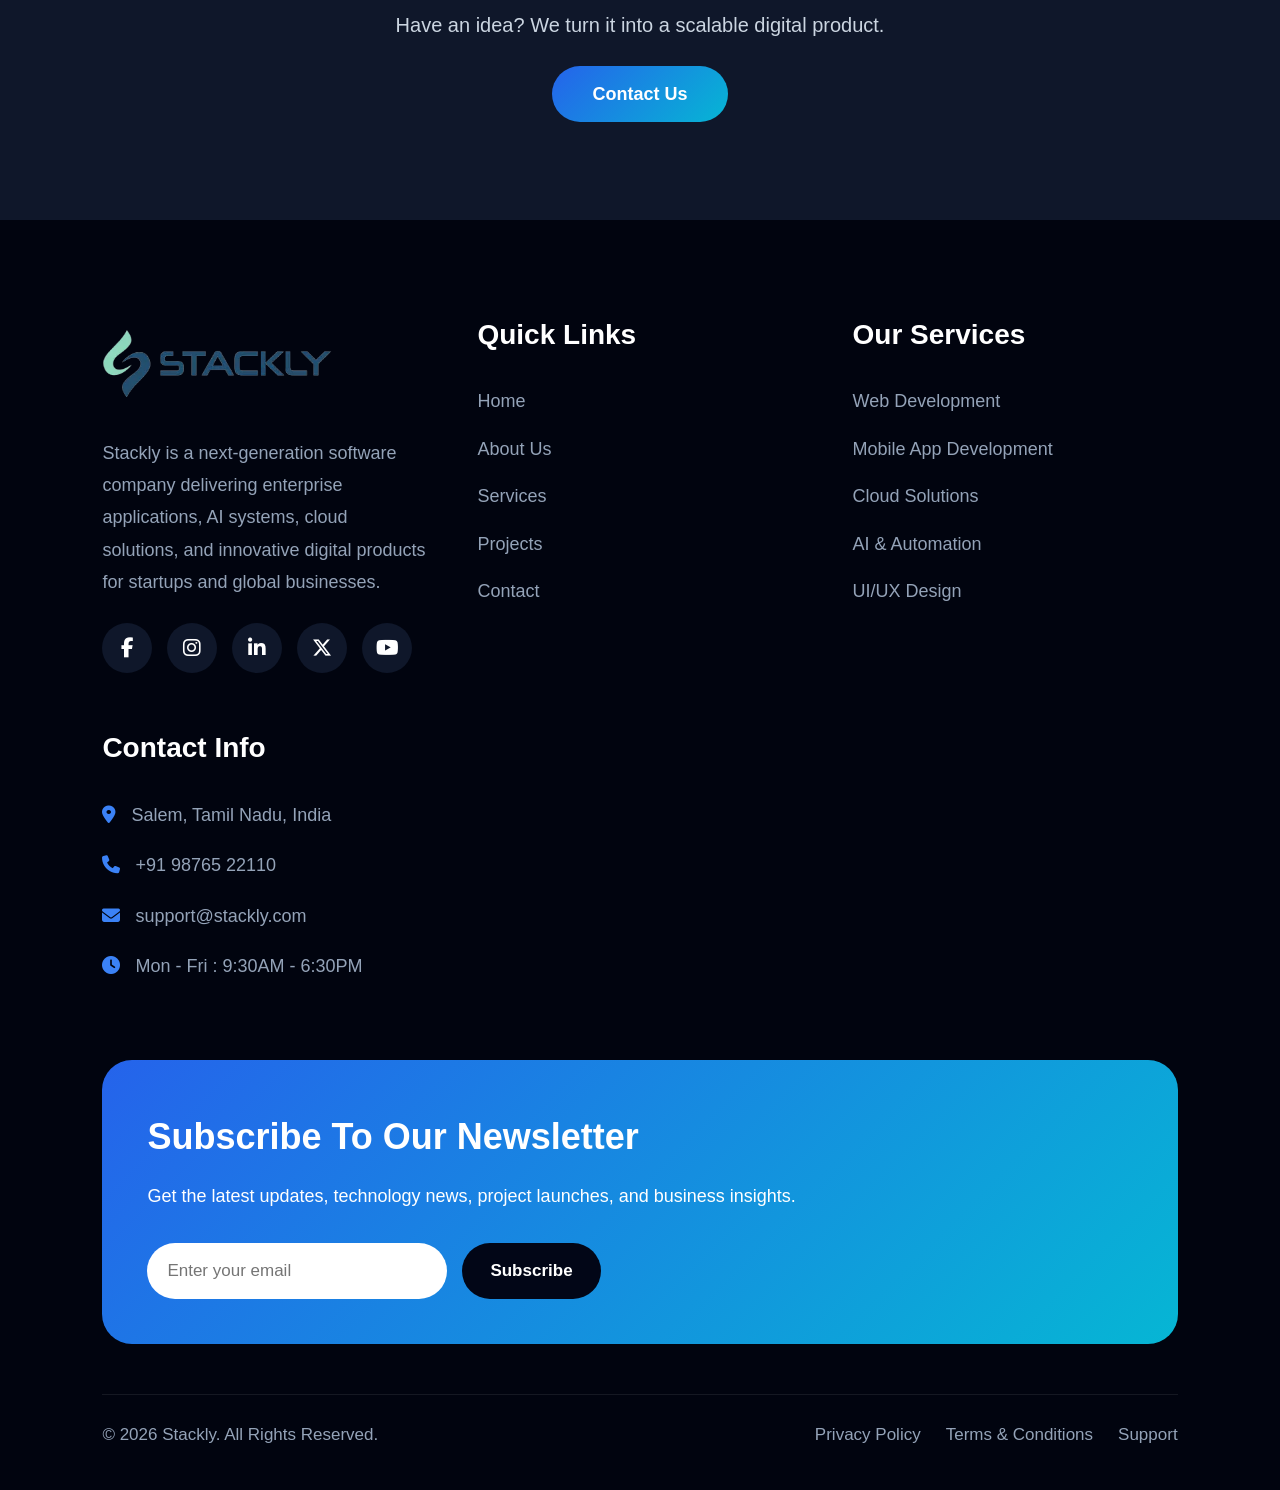
==== commit 89a21f2a: "error-page" ====
--- a/index.html
+++ b/index.html
@@ -24,7 +24,6 @@
       <li><a href="services.html">Services</a></li>
       <li><a href="projects.html">Projects</a></li>
       <li><a href="contact.html">Contact</a></li>
-      <li><a href="dashboard.html">Dashboard</a></li>
     </ul>
   </nav>
 
@@ -46,7 +45,7 @@
     develop, and scale world-class digital solutions with speed and precision.
   </p>
 
-  <a href="services.html" class="btn">Start Your Project</a>
+  <a onclick="goError()" class="btn">Start Your Project</a>
 </section>
 
 <!-- 1. ABOUT SNAPSHOT -->
@@ -96,7 +95,7 @@
 </section>
 
 <!-- 4. ACHIEVEMENTS -->
-<section class="section fade-in">
+<section class="section impact fade-in">
   <h2>Our Impact</h2>
 
   <div class="stats">
--- a/css/home.css
+++ b/css/home.css
@@ -326,6 +326,8 @@
   background:#0f172a;
 }
 
+
+
 /* ================= SERVICES ================= */
 
 .service-list{
